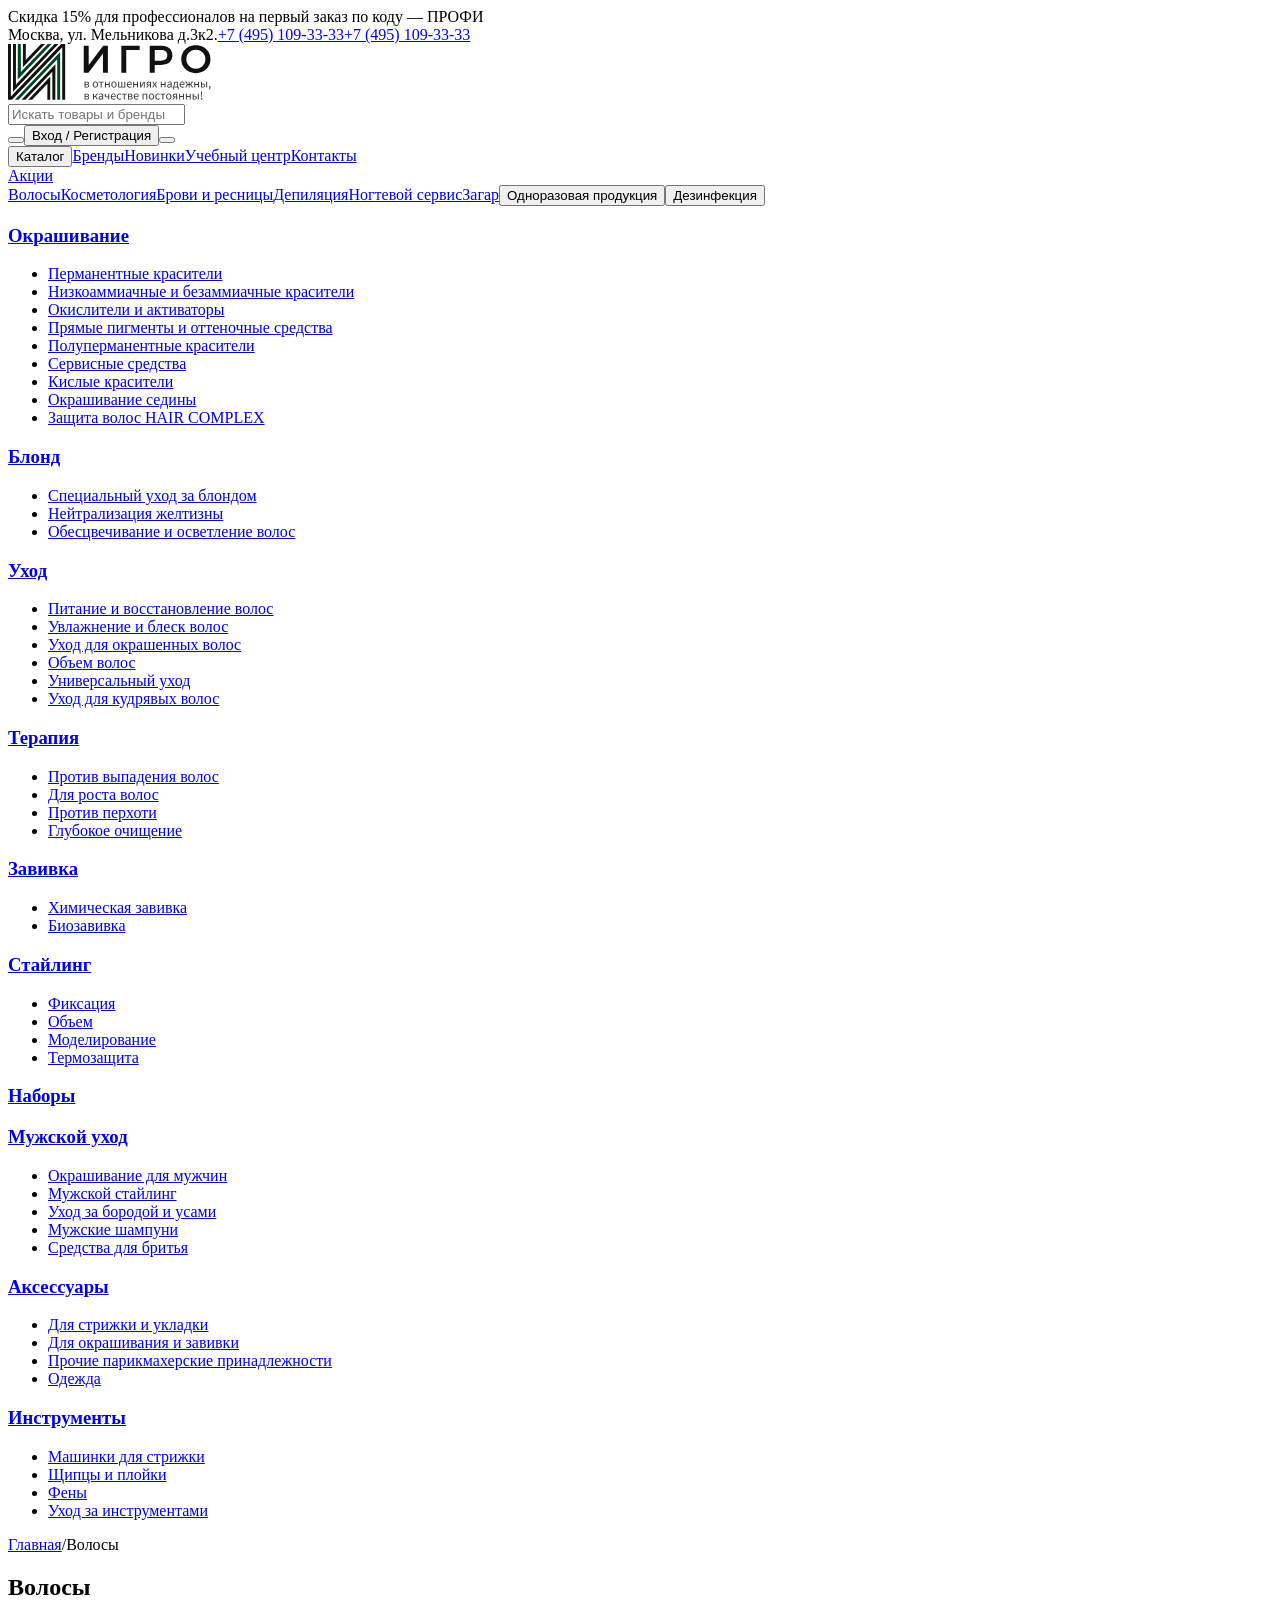
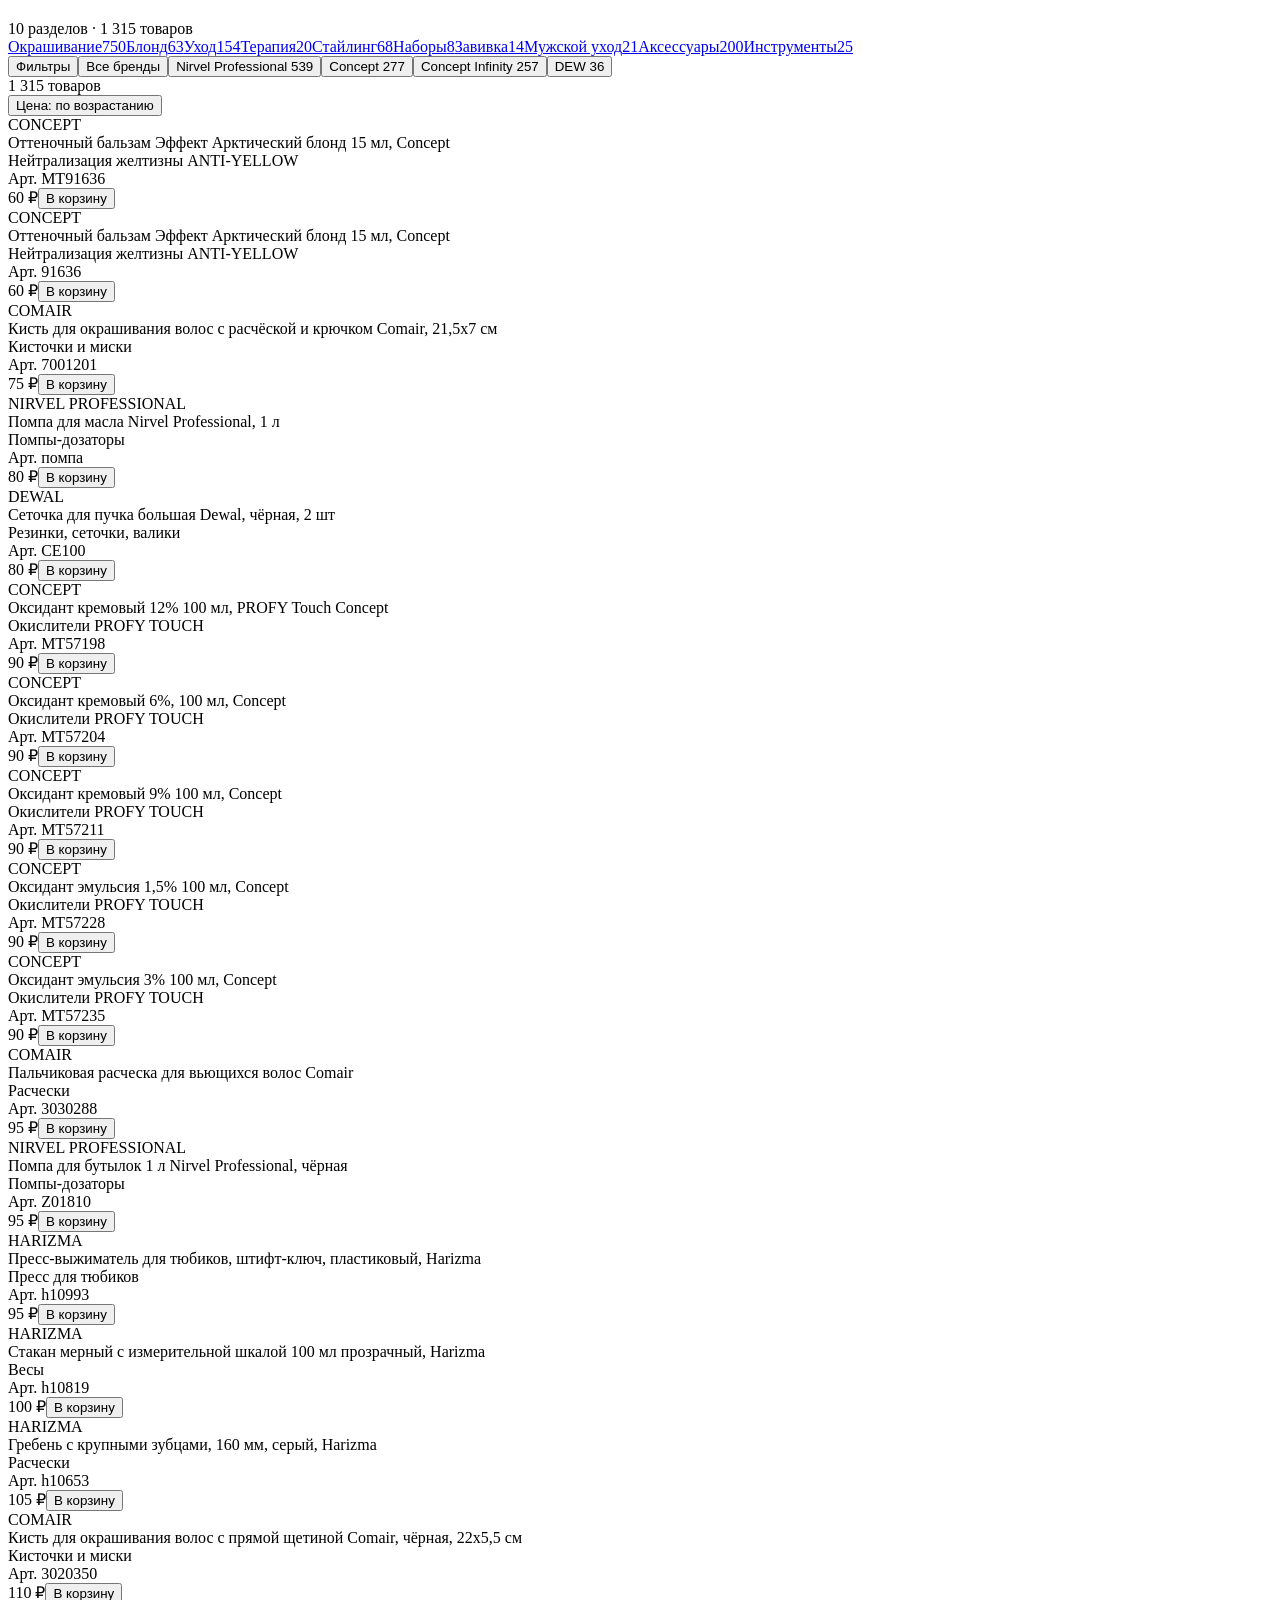
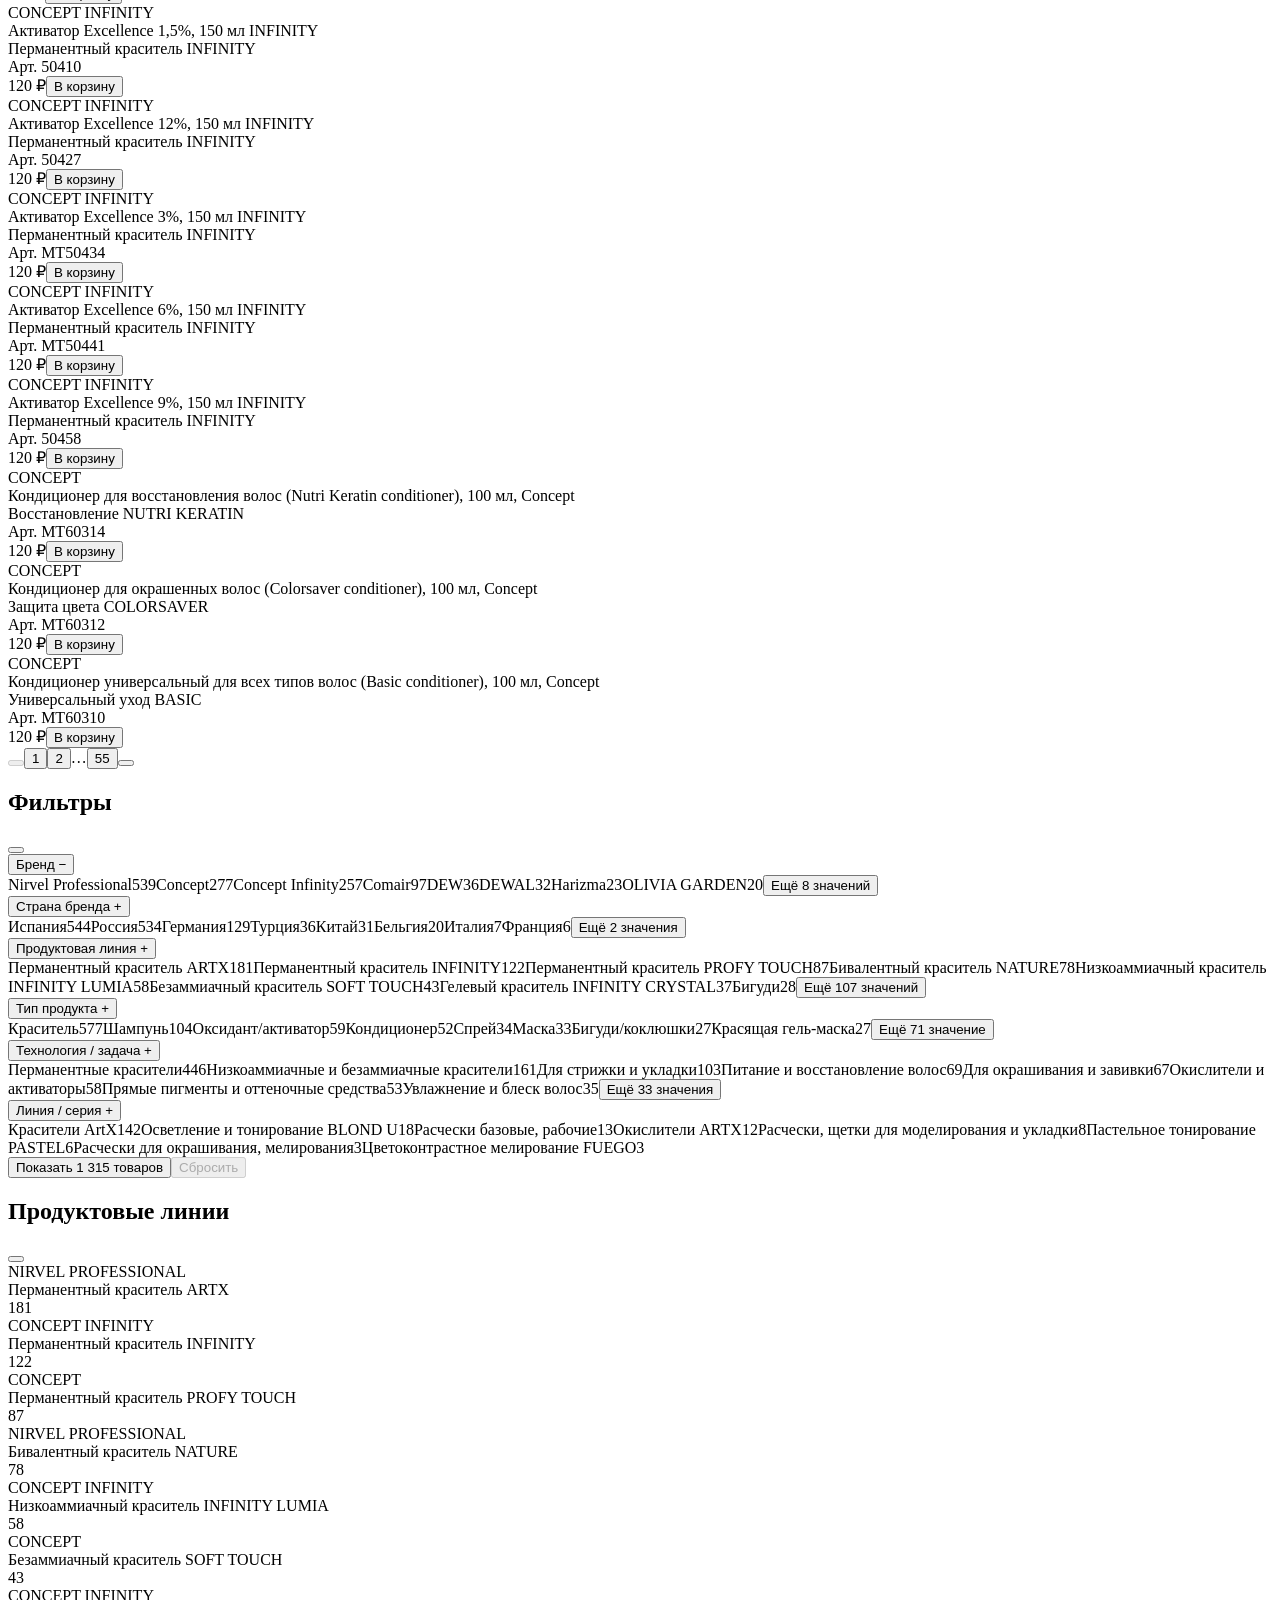
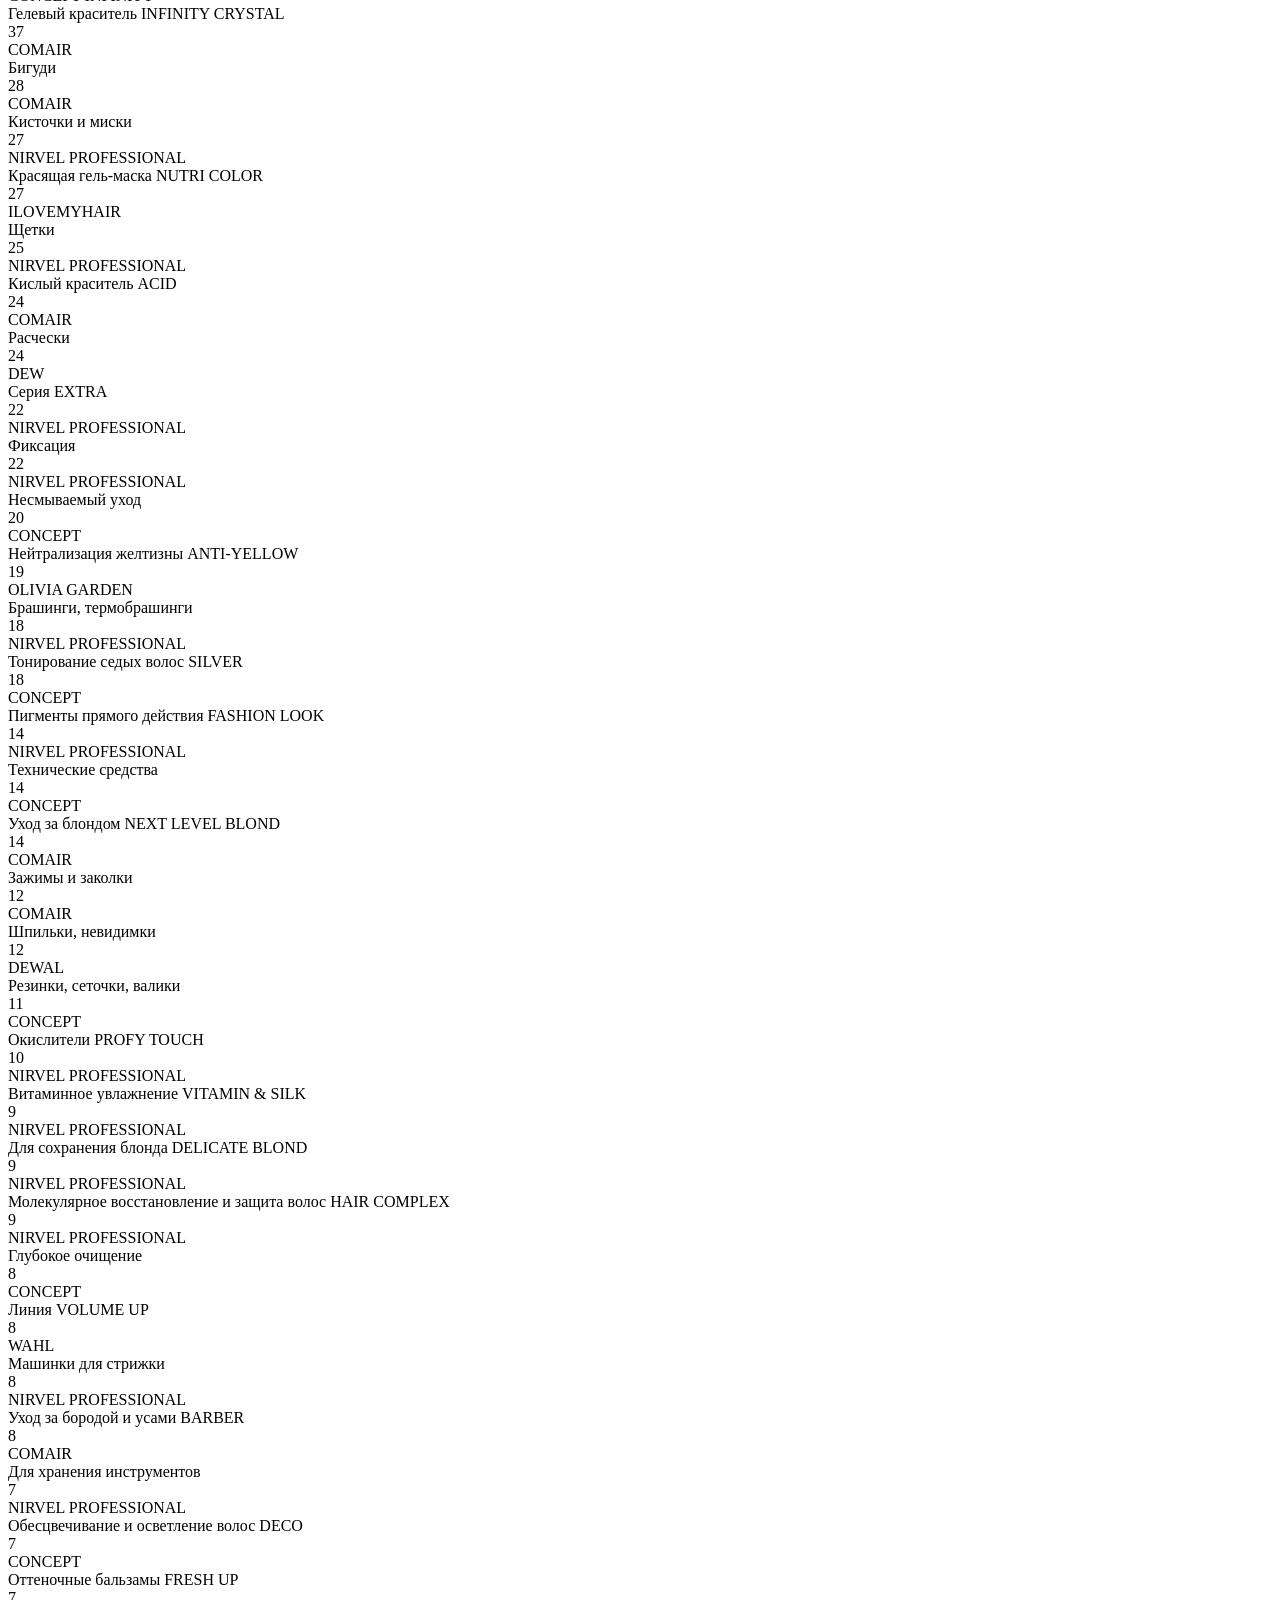
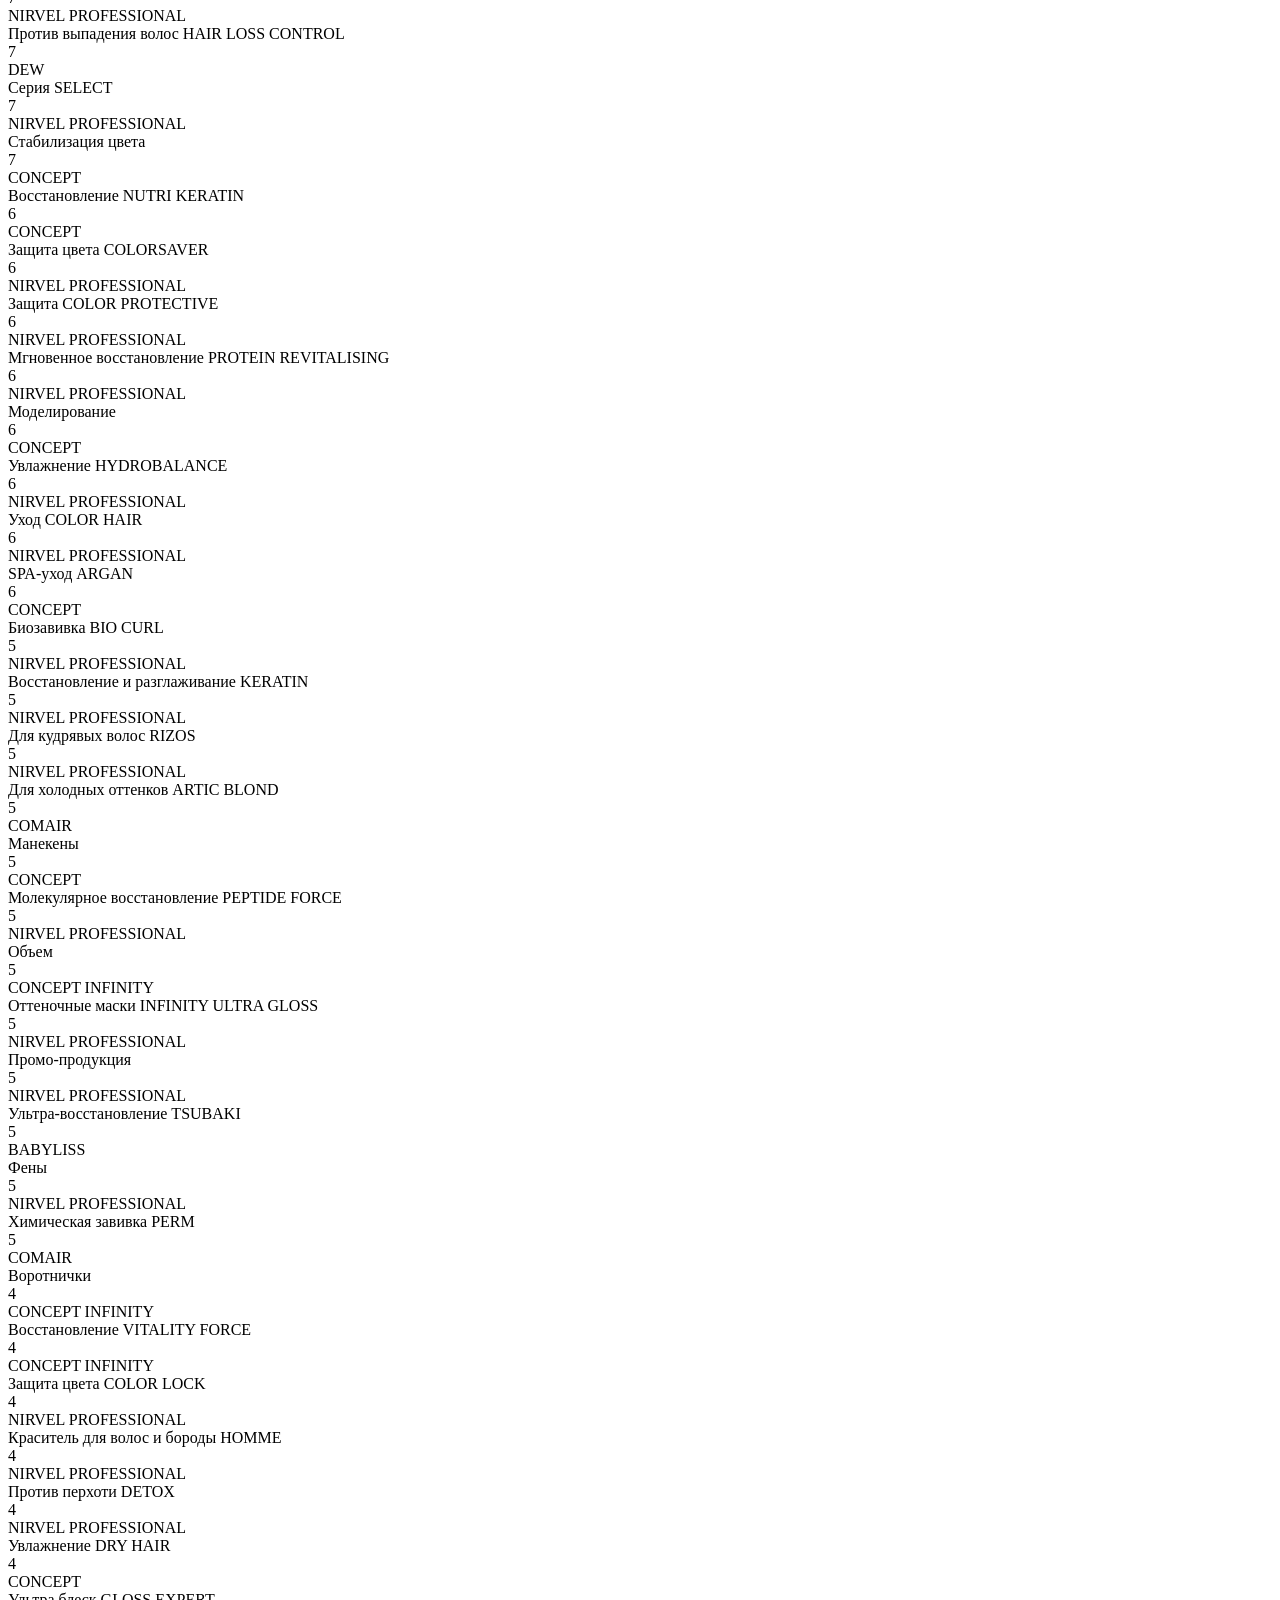
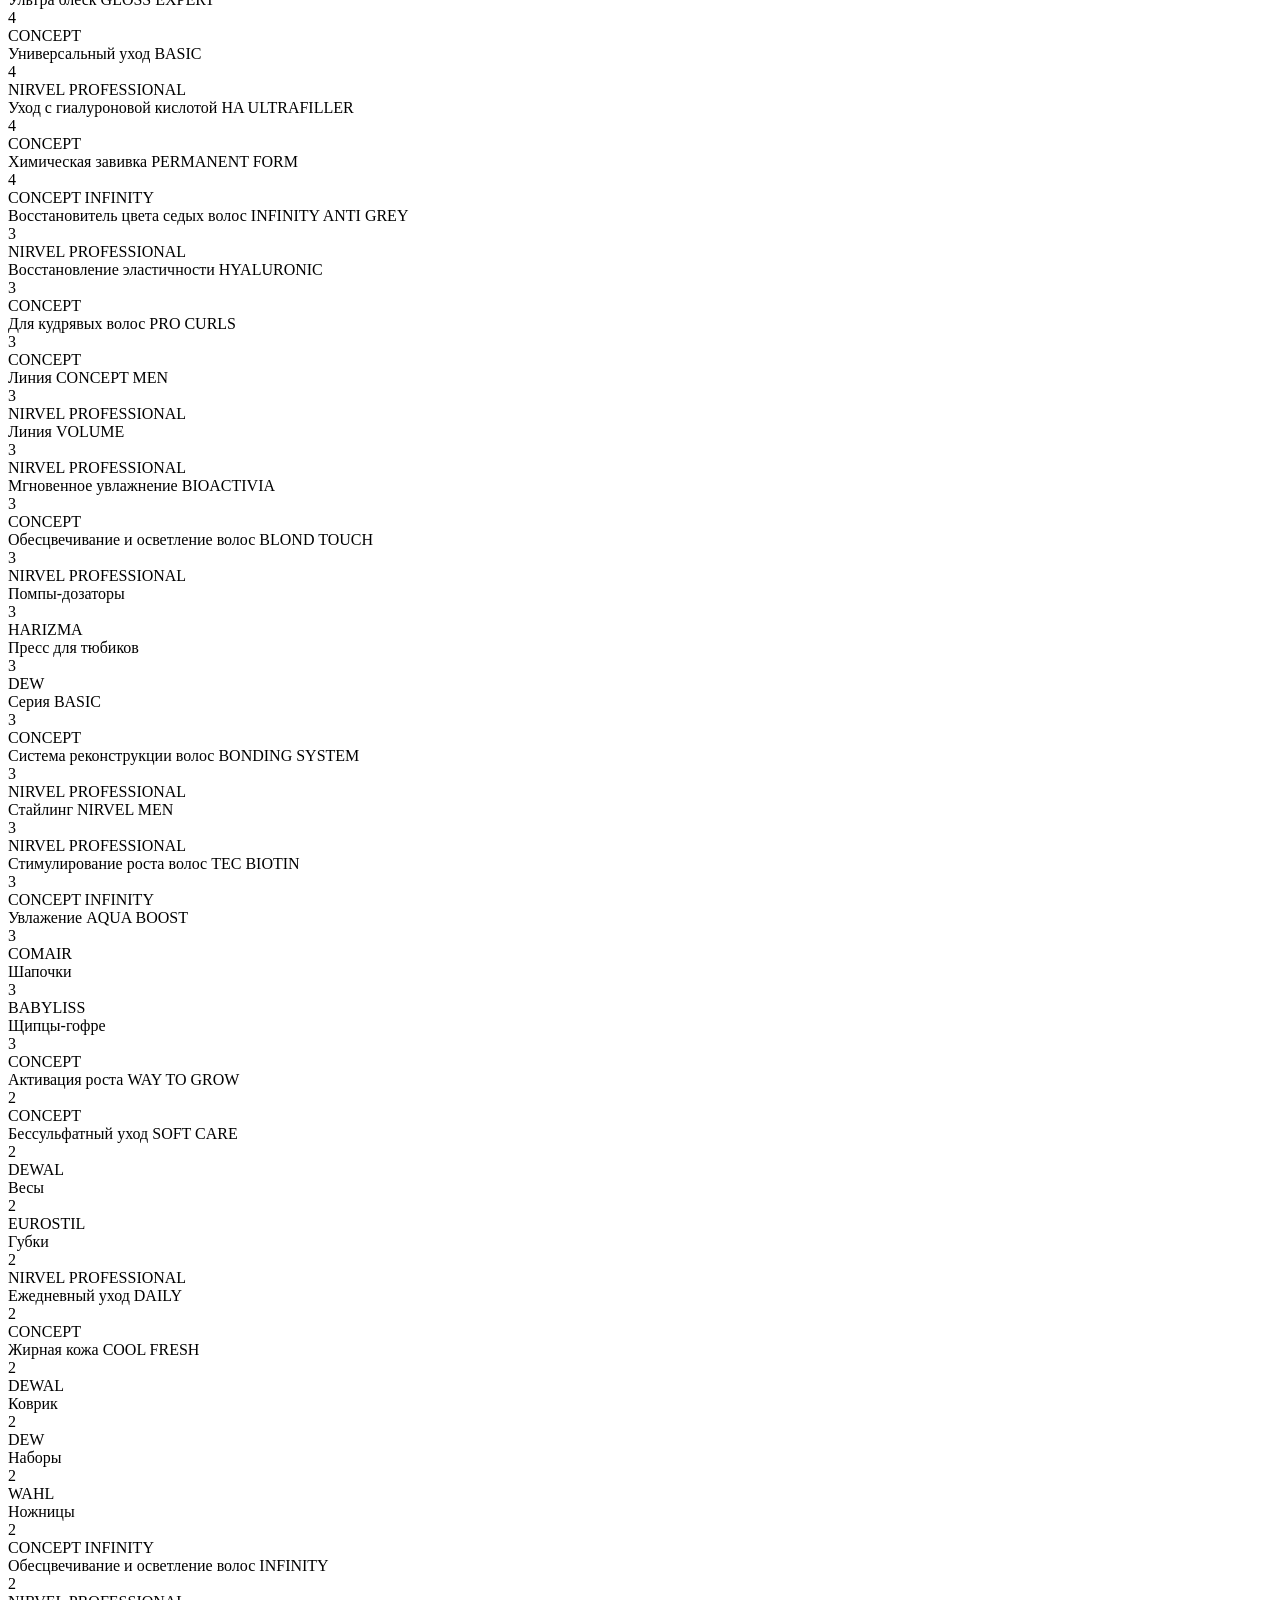
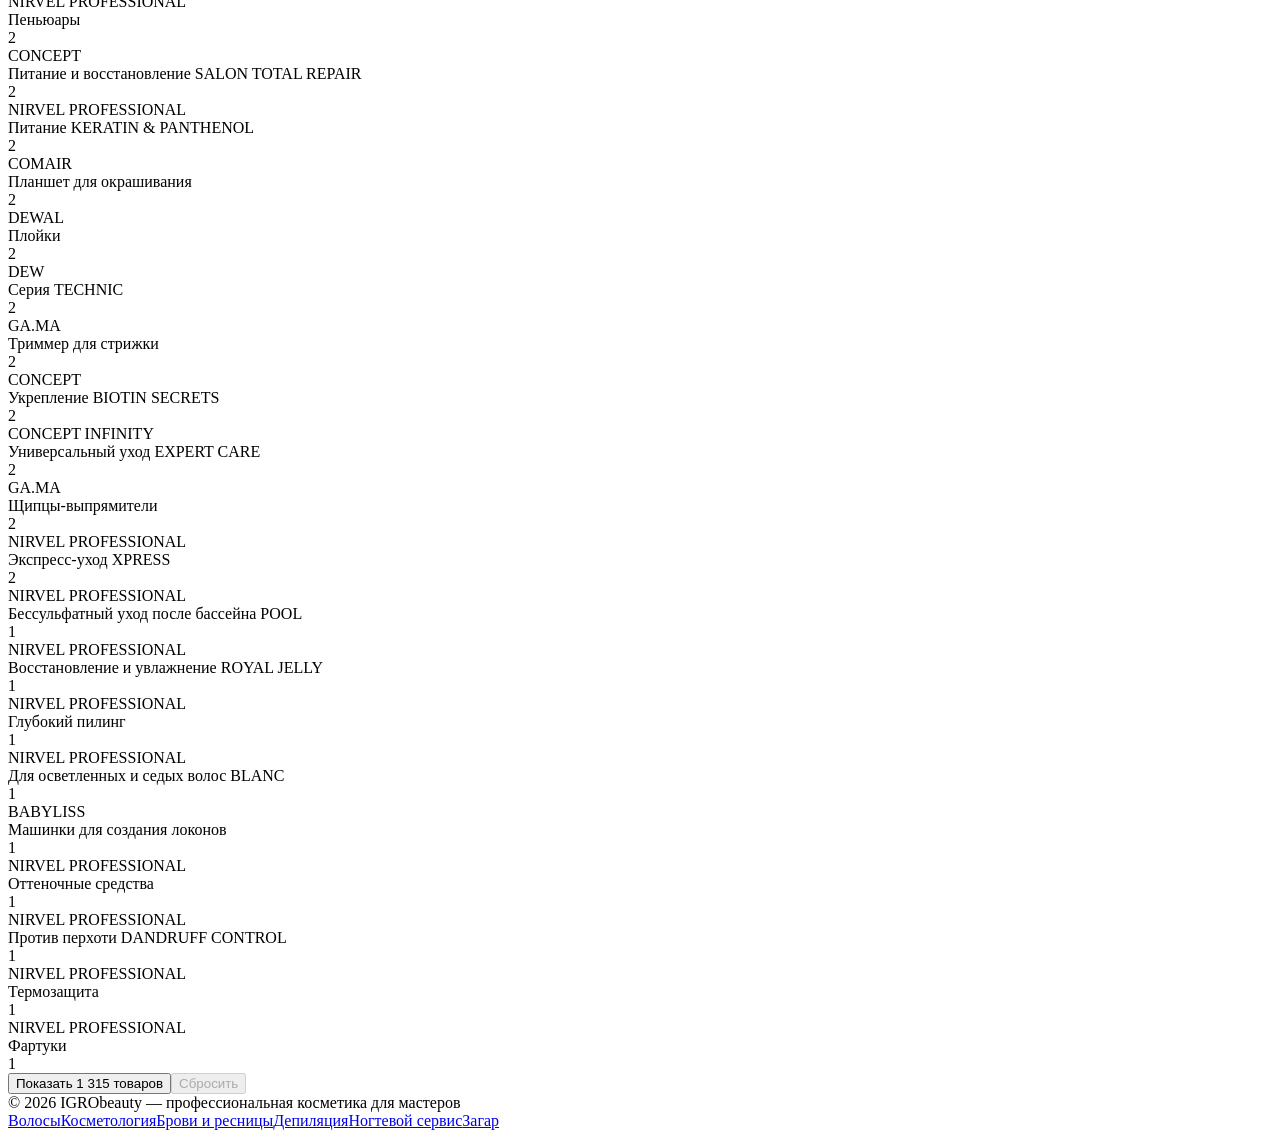
==== index.html @ 7e71672c "Add files via upload" ====
<!doctype html>
<html lang="ru">
<head>
<meta charset="utf-8">
<meta name="viewport" content="width=device-width, initial-scale=1">
<title>Каталог — IGRObeauty</title>
<link rel="stylesheet" href="styles.css">
</head>
<body data-default="index"><div class="ig-topbar"><div class="ig-container ig-topbar__inner">
  <div class="ig-topbar__promo">Скидка 15% для профессионалов на первый заказ по коду — ПРОФИ</div>
  <div class="ig-topbar__contacts"><span>Москва, ул. Мельникова д.3к2.</span><span class="ig-topbar__sep"></span><a href="tel:+74951093333">+7 (495) 109-33-33</a><span class="ig-topbar__sep"></span><a href="tel:+74951093333">+7 (495) 109-33-33</a></div>
</div></div><header class="ig-header"><div class="ig-container ig-header__inner">
  <a class="ig-logo" href="index.html" aria-label="IGRObeauty"><img class="ig-logo__img" src="assets/logo.svg" alt="IGRObeauty"></a>
  <div class="ig-search"><i class="ig-ic ig-ic--search ig-ic-20" aria-hidden="true"></i><input type="text" placeholder="Искать товары и бренды" aria-label="Поиск"></div>
  <div class="ig-actions"><button class="ig-action" aria-label="Избранное"><i class="ig-ic ig-ic--heart ig-ic-24" aria-hidden="true"></i></button><button class="ig-action"><i class="ig-ic ig-ic--user ig-ic-22" aria-hidden="true"></i><span class="ig-action__label">Вход / Регистрация</span></button><button class="ig-action" aria-label="Корзина"><i class="ig-ic ig-ic--cart ig-ic-24" aria-hidden="true"></i></button></div>
</div></header><nav class="ig-mainnav"><div class="ig-container ig-mainnav__inner">
  <div class="ig-mainnav__list"><button class="ig-navlink" data-toggle="mega" aria-expanded="false"><i class="ig-ic ig-ic--grid ig-ic-16" aria-hidden="true"></i> Каталог <i class="ig-ic ig-ic--chevron ig-ic-14" aria-hidden="true"></i></button><a class="ig-navlink" href="#">Бренды</a><a class="ig-navlink" href="#">Новинки</a><a class="ig-navlink" href="#">Учебный центр</a><a class="ig-navlink" href="#">Контакты</a></div>
  <div class="ig-mainnav__list ig-mainnav__promo"><a class="ig-navlink" href="#"><i class="ig-ic ig-ic--gift ig-ic-22" aria-hidden="true"></i> Акции</a></div>
  </div>
  <div class="ig-mega ig-mega--sidebar" id="mega" aria-hidden="true"></div>
</nav><div id="page"></div><div class="ig-scrim" data-close></div><aside class="ig-drawer" id="drawer-filters" aria-hidden="true">
  <div class="ig-drawer__head"><h2 class="ig-drawer__title">Фильтры</h2><button class="ig-drawer__close" data-close aria-label="Закрыть"><i class="ig-ic ig-ic--close ig-ic-22" aria-hidden="true"></i></button></div>
  <div class="ig-drawer__body"></div>
  <div class="ig-drawer__foot"><button class="ig-btn ig-btn--dark ig-btn--lg">Показать</button><button class="ig-btn ig-btn--outline ig-btn--lg" data-close>Сбросить</button></div>
</aside><aside class="ig-drawer" id="drawer-lines" aria-hidden="true">
  <div class="ig-drawer__head"><h2 class="ig-drawer__title">Продуктовые линии</h2><button class="ig-drawer__close" data-close aria-label="Закрыть"><i class="ig-ic ig-ic--close ig-ic-22" aria-hidden="true"></i></button></div>
  <div class="ig-drawer__body"></div>
  <div class="ig-drawer__foot"><button class="ig-btn ig-btn--dark ig-btn--lg">Показать</button><button class="ig-btn ig-btn--outline ig-btn--lg" data-close>Сбросить</button></div>
</aside><footer class="ig-footer"><div class="ig-container ig-footer__inner">
  <span>© 2026 IGRObeauty — профессиональная косметика для мастеров</span>
  <nav class="ig-footer__nav"><a href="index.html">Волосы</a><a href="index.html?id=cosmetology">Косметология</a><a href="index.html?id=brows">Брови и ресницы</a><a href="index.html?id=depilation">Депиляция</a><a href="index.html?id=nails">Ногтевой сервис</a><a href="index.html?id=tanning">Загар</a></nav>
</div></footer>
<script src="data.js"></script>
<script src="render.js"></script>
<script src="script.js"></script>
</body>
</html>
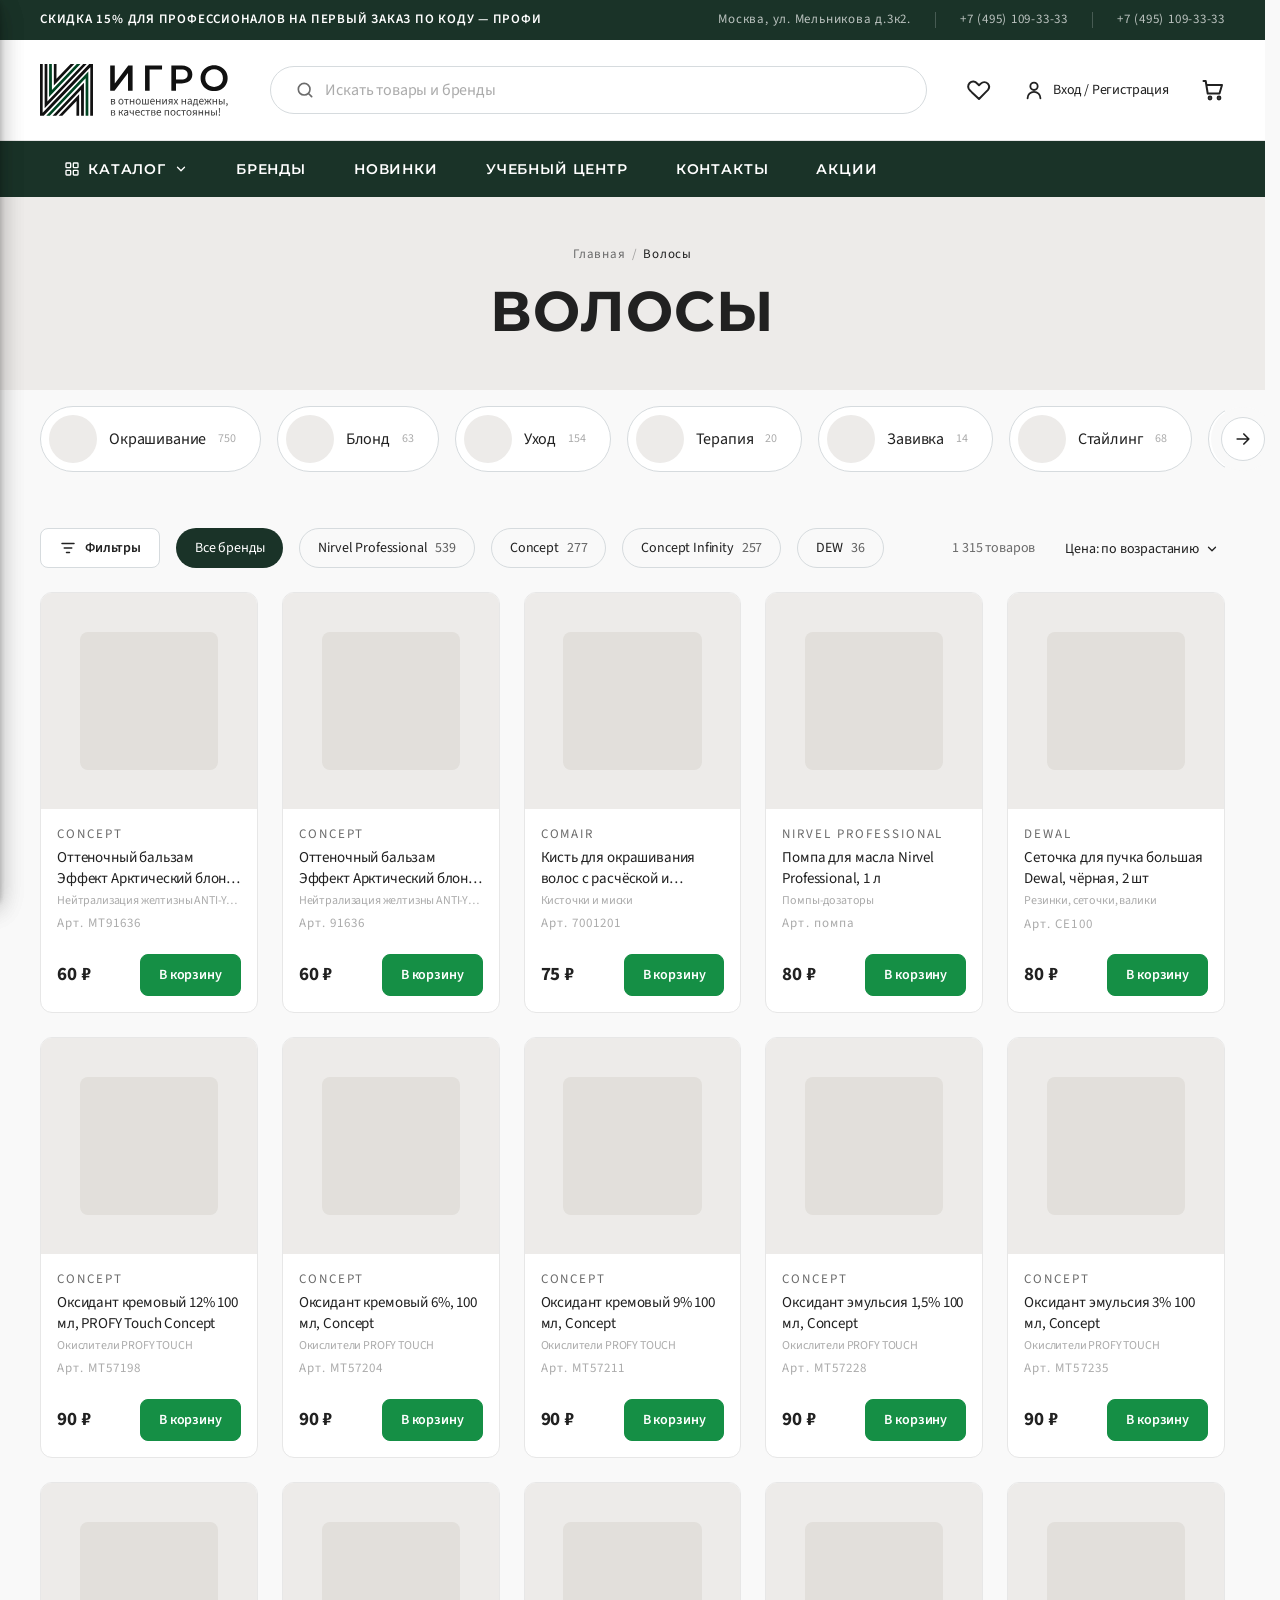
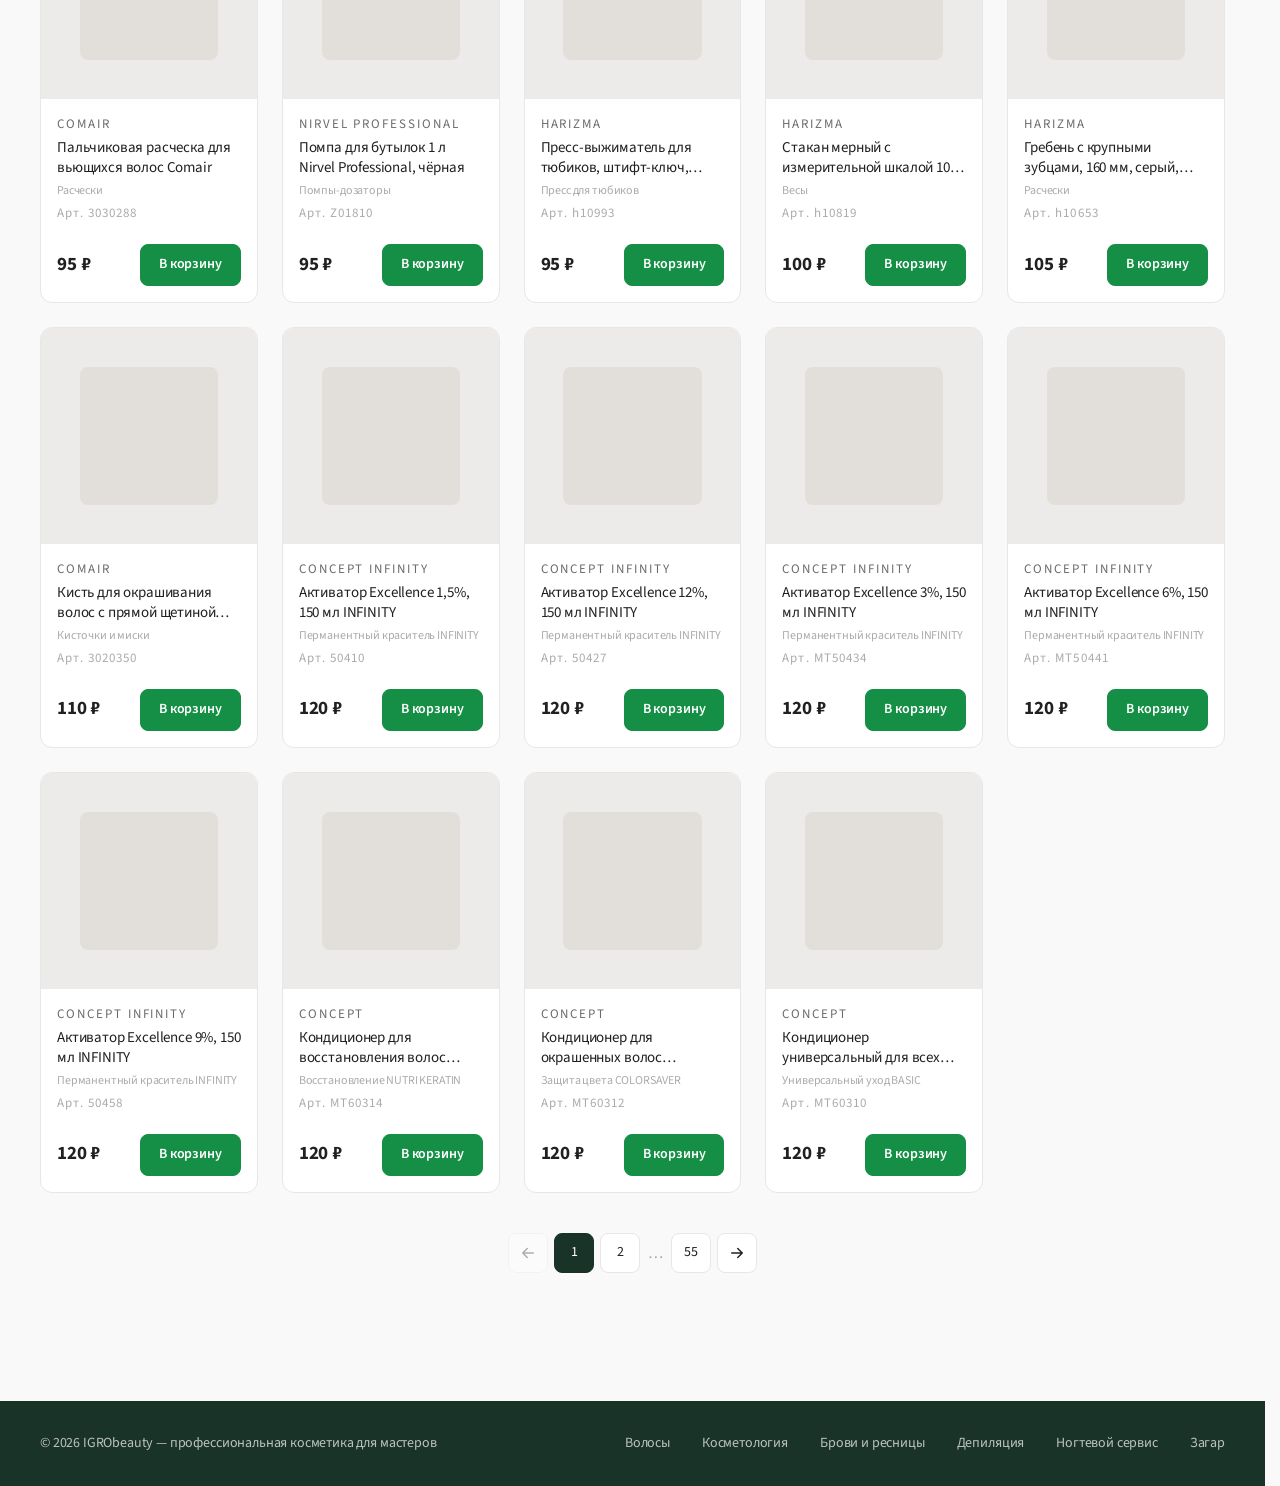
==== commit 38cbc1df: "Add files via upload" ====
--- a/index.html
+++ b/index.html
@@ -14,8 +14,7 @@
   <div class="ig-search"><i class="ig-ic ig-ic--search ig-ic-20" aria-hidden="true"></i><input type="text" placeholder="Искать товары и бренды" aria-label="Поиск"></div>
   <div class="ig-actions"><button class="ig-action" aria-label="Избранное"><i class="ig-ic ig-ic--heart ig-ic-24" aria-hidden="true"></i></button><button class="ig-action"><i class="ig-ic ig-ic--user ig-ic-22" aria-hidden="true"></i><span class="ig-action__label">Вход / Регистрация</span></button><button class="ig-action" aria-label="Корзина"><i class="ig-ic ig-ic--cart ig-ic-24" aria-hidden="true"></i></button></div>
 </div></header><nav class="ig-mainnav"><div class="ig-container ig-mainnav__inner">
-  <div class="ig-mainnav__list"><button class="ig-navlink" data-toggle="mega" aria-expanded="false"><i class="ig-ic ig-ic--grid ig-ic-16" aria-hidden="true"></i> Каталог <i class="ig-ic ig-ic--chevron ig-ic-14" aria-hidden="true"></i></button><a class="ig-navlink" href="#">Бренды</a><a class="ig-navlink" href="#">Новинки</a><a class="ig-navlink" href="#">Учебный центр</a><a class="ig-navlink" href="#">Контакты</a></div>
-  <div class="ig-mainnav__list ig-mainnav__promo"><a class="ig-navlink" href="#"><i class="ig-ic ig-ic--gift ig-ic-22" aria-hidden="true"></i> Акции</a></div>
+  <div class="ig-mainnav__list"><button class="ig-navlink" data-toggle="mega" aria-expanded="false"><i class="ig-ic ig-ic--grid ig-ic-16" aria-hidden="true"></i> Каталог <i class="ig-ic ig-ic--chevron ig-ic-14" aria-hidden="true"></i></button><a class="ig-navlink" href="#">Бренды</a><a class="ig-navlink" href="#">Новинки</a><a class="ig-navlink" href="#">Учебный центр</a><a class="ig-navlink" href="#">Контакты</a><a class="ig-navlink" href="#">Акции</a></div>
   </div>
   <div class="ig-mega ig-mega--sidebar" id="mega" aria-hidden="true"></div>
 </nav><div id="page"></div><div class="ig-scrim" data-close></div><aside class="ig-drawer" id="drawer-filters" aria-hidden="true">
--- a/styles.css
+++ b/styles.css
@@ -0,0 +1,1121 @@
+@import url('https://fonts.googleapis.com/css2?family=Montserrat:wght@400;500;600;700;800&family=Source+Sans+Pro:wght@400;600;700&display=swap');
+
+/* ==========================================================================
+   IGRObeauty — design tokens (inlined; self-contained, no external DS deps)
+   ========================================================================== */
+:root {
+  /* greens */
+  --green-house:#1a3328; --green-primary:#004522; --green-uplift:#006b3e;
+  --green-accent:#158f45; --green-light:#b0dec5; --green-sage:#8faf9b;
+  /* gold */
+  --gold:#cba258; --gold-light:#dfc49d; --gold-lightest:#faf6ee;
+  /* surfaces */
+  --canvas:#ffffff; --canvas-warm:#f9f9f9; --ceramic:#edebe9; --surface-soft:#f9f9f9;
+  /* ink */
+  --ink:#212121; --ink-soft:#6b6b6b; --ink-faint:rgba(33,33,33,0.38);
+  --on-dark:#ffffff; --on-dark-soft:rgba(255,255,255,0.70);
+  /* lines / states */
+  --hairline:#d6dbde; --hairline-faint:#e7e7e7; --error:#c82014;
+  /* semantic aliases */
+  --surface-page:var(--canvas-warm); --surface-card:var(--canvas); --surface-sunken:var(--ceramic);
+  --text-body:var(--ink); --text-link:var(--green-accent); --border-focus:var(--green-accent);
+
+  /* typography */
+  --font-heading:"Montserrat","Helvetica Neue",Helvetica,Arial,sans-serif;
+  --font-body:"Source Sans Pro","Helvetica Neue",Helvetica,Arial,sans-serif;
+  --font-ui:var(--font-body);
+  --weight-regular:400; --weight-medium:500; --weight-semibold:600; --weight-bold:700;
+  --text-body-lg:19px; --text-body:16px; --text-body-sm:14px; --text-micro:13px;
+  --leading-compact:1.2; --leading-normal:1.5;
+  --tracking-tight:-0.16px; --tracking-normal:-0.01em; --tracking-loose:0.1em; --tracking-looser:0.15em;
+
+  /* spacing */
+  --space-1:4px; --space-2:8px; --space-3:16px; --space-4:24px; --space-5:32px;
+  --space-6:40px; --space-7:48px; --space-8:56px; --space-9:64px;
+
+  /* radius */
+  --radius-none:0px; --radius-xs:4px; --radius-sm:8px; --radius-md:12px;
+  --radius-card:4px; --radius-full:9999px;
+
+  /* elevation */
+  --shadow-card:0px 0px 0.5px 0px rgba(0,0,0,0.14),0px 1px 1px 0px rgba(0,0,0,0.24);
+  --shadow-pop:0 2px 6px rgba(0,0,0,0.12),0 8px 24px rgba(0,0,0,0.16);
+
+  /* motion */
+  --press-scale:0.98;
+  --ease-standard:cubic-bezier(0.25,0.46,0.45,0.94);
+  --ease-spring:cubic-bezier(0.32,2.32,0.61,0.27);
+  --duration-fast:0.2s; --duration-base:0.3s;
+}
+
+/* ==========================================================================
+   ICON SYSTEM — external SVG files (assets/icons), themed via CSS mask so the
+   glyph inherits the current text color (white on dark bands, ink elsewhere).
+   ========================================================================== */
+.ig-ic {
+  display: inline-block;
+  flex: 0 0 auto;
+  width: 20px; height: 20px;
+  background-color: currentColor;
+  -webkit-mask: var(--ic) center / contain no-repeat;
+  mask: var(--ic) center / contain no-repeat;
+}
+.ig-ic-14 { width: 14px; height: 14px; }
+.ig-ic-16 { width: 16px; height: 16px; }
+.ig-ic-18 { width: 18px; height: 18px; }
+.ig-ic-20 { width: 20px; height: 20px; }
+.ig-ic-22 { width: 22px; height: 22px; }
+.ig-ic-24 { width: 24px; height: 24px; }
+.ig-ic--search      { --ic: url("data:image/svg+xml,%3Csvg%20xmlns%3D%22http%3A%2F%2Fwww.w3.org%2F2000%2Fsvg%22%20viewBox%3D%220%200%2024%2024%22%20fill%3D%22none%22%20stroke%3D%22%23000%22%20stroke-linecap%3D%22round%22%20stroke-linejoin%3D%22round%22%20stroke-width%3D%222%22%3E%3Ccircle%20cx%3D%2211%22%20cy%3D%2211%22%20r%3D%227%22%2F%3E%3Cpath%20d%3D%22m20%2020-3.2-3.2%22%2F%3E%3C%2Fsvg%3E"); }
+.ig-ic--heart       { --ic: url("data:image/svg+xml,%3Csvg%20xmlns%3D%22http%3A%2F%2Fwww.w3.org%2F2000%2Fsvg%22%20viewBox%3D%220%200%2024%2024%22%20fill%3D%22none%22%20stroke%3D%22%23000%22%20stroke-linecap%3D%22round%22%20stroke-linejoin%3D%22round%22%20stroke-width%3D%222%22%3E%3Cpath%20d%3D%22M20.8%205.6a5%205%200%200%200-7%200L12%207.3l-1.8-1.7a5%205%200%201%200-7%207l1.8%201.8L12%2021l7-7.1%201.8-1.8a5%205%200%200%200%200-6.5z%22%2F%3E%3C%2Fsvg%3E"); }
+.ig-ic--user        { --ic: url("data:image/svg+xml,%3Csvg%20xmlns%3D%22http%3A%2F%2Fwww.w3.org%2F2000%2Fsvg%22%20viewBox%3D%220%200%2024%2024%22%20fill%3D%22none%22%20stroke%3D%22%23000%22%20stroke-linecap%3D%22round%22%20stroke-linejoin%3D%22round%22%20stroke-width%3D%222%22%3E%3Ccircle%20cx%3D%2212%22%20cy%3D%228%22%20r%3D%224%22%2F%3E%3Cpath%20d%3D%22M5%2021a7%207%200%200%201%2014%200%22%2F%3E%3C%2Fsvg%3E"); }
+.ig-ic--cart        { --ic: url("data:image/svg+xml,%3Csvg%20xmlns%3D%22http%3A%2F%2Fwww.w3.org%2F2000%2Fsvg%22%20viewBox%3D%220%200%2024%2024%22%20fill%3D%22none%22%20stroke%3D%22%23000%22%20stroke-linecap%3D%22round%22%20stroke-linejoin%3D%22round%22%20stroke-width%3D%222%22%3E%3Ccircle%20cx%3D%229%22%20cy%3D%2220%22%20r%3D%221.4%22%2F%3E%3Ccircle%20cx%3D%2218%22%20cy%3D%2220%22%20r%3D%221.4%22%2F%3E%3Cpath%20d%3D%22M2.5%203h2.2l2%2012.5h11.8L21%207H6%22%2F%3E%3C%2Fsvg%3E"); }
+.ig-ic--grid        { --ic: url("data:image/svg+xml,%3Csvg%20xmlns%3D%22http%3A%2F%2Fwww.w3.org%2F2000%2Fsvg%22%20viewBox%3D%220%200%2024%2024%22%20fill%3D%22none%22%20stroke%3D%22%23000%22%20stroke-linecap%3D%22round%22%20stroke-linejoin%3D%22round%22%20stroke-width%3D%222%22%3E%3Crect%20x%3D%223%22%20y%3D%223%22%20width%3D%227%22%20height%3D%227%22%20rx%3D%221%22%2F%3E%3Crect%20x%3D%2214%22%20y%3D%223%22%20width%3D%227%22%20height%3D%227%22%20rx%3D%221%22%2F%3E%3Crect%20x%3D%223%22%20y%3D%2214%22%20width%3D%227%22%20height%3D%227%22%20rx%3D%221%22%2F%3E%3Crect%20x%3D%2214%22%20y%3D%2214%22%20width%3D%227%22%20height%3D%227%22%20rx%3D%221%22%2F%3E%3C%2Fsvg%3E"); }
+.ig-ic--gift        { --ic: url("data:image/svg+xml,%3Csvg%20xmlns%3D%22http%3A%2F%2Fwww.w3.org%2F2000%2Fsvg%22%20viewBox%3D%220%200%2024%2024%22%20fill%3D%22none%22%20stroke%3D%22%23000%22%20stroke-linecap%3D%22round%22%20stroke-linejoin%3D%22round%22%20stroke-width%3D%222%22%3E%3Crect%20x%3D%223%22%20y%3D%228%22%20width%3D%2218%22%20height%3D%224%22%20rx%3D%221%22%2F%3E%3Cpath%20d%3D%22M5%2012v8h14v-8M12%208v12M12%208S9.5%203%207.5%204.5%209.5%208%2012%208zM12%208s2.5-5%204.5-3.5S14.5%208%2012%208z%22%2F%3E%3C%2Fsvg%3E"); }
+.ig-ic--arrow-left  { --ic: url("data:image/svg+xml,%3Csvg%20xmlns%3D%22http%3A%2F%2Fwww.w3.org%2F2000%2Fsvg%22%20viewBox%3D%220%200%2024%2024%22%20fill%3D%22none%22%20stroke%3D%22%23000%22%20stroke-linecap%3D%22round%22%20stroke-linejoin%3D%22round%22%20stroke-width%3D%222%22%3E%3Cpath%20d%3D%22M19%2012H5M11%206l-6%206%206%206%22%2F%3E%3C%2Fsvg%3E"); }
+.ig-ic--arrow-right { --ic: url("data:image/svg+xml,%3Csvg%20xmlns%3D%22http%3A%2F%2Fwww.w3.org%2F2000%2Fsvg%22%20viewBox%3D%220%200%2024%2024%22%20fill%3D%22none%22%20stroke%3D%22%23000%22%20stroke-linecap%3D%22round%22%20stroke-linejoin%3D%22round%22%20stroke-width%3D%222%22%3E%3Cpath%20d%3D%22M5%2012h14M13%206l6%206-6%206%22%2F%3E%3C%2Fsvg%3E"); }
+.ig-ic--filter      { --ic: url("data:image/svg+xml,%3Csvg%20xmlns%3D%22http%3A%2F%2Fwww.w3.org%2F2000%2Fsvg%22%20viewBox%3D%220%200%2024%2024%22%20fill%3D%22none%22%20stroke%3D%22%23000%22%20stroke-linecap%3D%22round%22%20stroke-linejoin%3D%22round%22%20stroke-width%3D%222%22%3E%3Cpath%20d%3D%22M4%206h16M7%2012h10M10%2018h4%22%2F%3E%3C%2Fsvg%3E"); }
+.ig-ic--close       { --ic: url("data:image/svg+xml,%3Csvg%20xmlns%3D%22http%3A%2F%2Fwww.w3.org%2F2000%2Fsvg%22%20viewBox%3D%220%200%2024%2024%22%20fill%3D%22none%22%20stroke%3D%22%23000%22%20stroke-linecap%3D%22round%22%20stroke-linejoin%3D%22round%22%20stroke-width%3D%222%22%3E%3Cpath%20d%3D%22M6%206l12%2012M18%206%206%2018%22%2F%3E%3C%2Fsvg%3E"); }
+.ig-ic--chevron     { --ic: url("data:image/svg+xml,%3Csvg%20xmlns%3D%22http%3A%2F%2Fwww.w3.org%2F2000%2Fsvg%22%20viewBox%3D%220%200%2024%2024%22%20fill%3D%22none%22%20stroke%3D%22%23000%22%20stroke-linecap%3D%22round%22%20stroke-linejoin%3D%22round%22%20stroke-width%3D%222.2%22%3E%3Cpath%20d%3D%22m6%209%206%206%206-6%22%2F%3E%3C%2Fsvg%3E"); }
+.ig-ic--check       { --ic: url("data:image/svg+xml,%3Csvg%20xmlns%3D%22http%3A%2F%2Fwww.w3.org%2F2000%2Fsvg%22%20viewBox%3D%220%200%2024%2024%22%20fill%3D%22none%22%20stroke%3D%22%23000%22%20stroke-linecap%3D%22round%22%20stroke-linejoin%3D%22round%22%20stroke-width%3D%223%22%3E%3Cpath%20d%3D%22m5%2012%205%205%209-10%22%2F%3E%3C%2Fsvg%3E"); }
+
+/* ==========================================================================
+   IGRObeauty — Каталог: Волосы / Окрашивание / Перманентные красители
+   Единый внешний стиль. Токены дизайн-системы v4 включены в этот файл.
+   Никаких inline-стилей на страницах — вся стилизация здесь.
+   ========================================================================== */
+
+/* ---------- Reset / base ---------- */
+*, *::before, *::after { box-sizing: border-box; }
+html { -webkit-text-size-adjust: 100%; scrollbar-gutter: stable; }
+body {
+  margin: 0;
+  background: var(--surface-page);
+  color: var(--text-body);
+  font-family: var(--font-body);
+  font-size: var(--text-body);
+  line-height: var(--leading-normal);
+  letter-spacing: var(--tracking-normal);
+  -webkit-font-smoothing: antialiased;
+  text-rendering: optimizeLegibility;
+}
+img { display: block; max-width: 100%; }
+button { font-family: inherit; letter-spacing: inherit; }
+a { color: var(--text-link); text-decoration: none; }
+a:hover { color: var(--green-primary); }
+ul { margin: 0; padding: 0; list-style: none; }
+
+:root {
+  --hdr-max: 1440px;
+  --nav-dark: var(--green-house);
+  --chip-h: 40px;
+}
+
+.ig-container {
+  max-width: var(--hdr-max);
+  margin: 0 auto;
+  padding-inline: var(--space-6);
+}
+
+/* ==========================================================================
+   TOP BAR
+   ========================================================================== */
+.ig-topbar {
+  background: var(--green-house);
+  color: var(--on-dark);
+  font-size: var(--text-micro);
+  letter-spacing: 0.06em;
+}
+.ig-topbar__inner {
+  display: flex;
+  align-items: center;
+  justify-content: space-between;
+  gap: var(--space-4);
+  min-height: 40px;
+  padding-block: 8px;
+}
+.ig-topbar__promo {
+  text-transform: uppercase;
+  font-weight: var(--weight-semibold);
+  color: var(--on-dark);
+}
+.ig-topbar__contacts {
+  display: flex;
+  align-items: center;
+  gap: var(--space-4);
+  color: var(--on-dark-soft);
+  white-space: nowrap;
+}
+.ig-topbar__contacts a { color: var(--on-dark-soft); }
+.ig-topbar__contacts a:hover { color: var(--on-dark); }
+.ig-topbar__sep { width: 1px; height: 16px; background: rgba(255,255,255,0.2); }
+
+/* ==========================================================================
+   HEADER (logo · search · actions)
+   ========================================================================== */
+.ig-header { background: var(--canvas); border-bottom: 1px solid var(--hairline-faint); }
+.ig-header__inner {
+  display: flex;
+  align-items: center;
+  gap: var(--space-6);
+  padding-block: var(--space-4);
+}
+.ig-logo { flex: 0 0 auto; display: inline-flex; }
+.ig-logo svg { display: block; height: 44px; width: auto; }
+.ig-logo__img { display: block; height: 52px; width: auto; }
+
+.ig-search {
+  flex: 1 1 auto;
+  display: flex;
+  align-items: center;
+  gap: var(--space-2);
+  height: 48px;
+  padding: 0 var(--space-4);
+  background: var(--canvas);
+  border: 1px solid var(--hairline);
+  border-radius: var(--radius-full);
+  color: var(--ink-faint);
+  transition: border-color var(--duration-fast) var(--ease-standard);
+}
+.ig-search:focus-within { border-color: var(--border-focus); }
+.ig-search .ig-ic { flex: 0 0 auto; color: var(--ink-soft); }
+.ig-search input {
+  flex: 1;
+  border: 0;
+  outline: 0;
+  background: transparent;
+  font: inherit;
+  color: var(--ink);
+  letter-spacing: var(--tracking-normal);
+}
+.ig-search input::placeholder { color: var(--ink-faint); }
+
+.ig-actions { flex: 0 0 auto; display: flex; align-items: center; gap: var(--space-5); }
+.ig-action {
+  display: inline-flex;
+  align-items: center;
+  gap: var(--space-2);
+  color: var(--ink);
+  background: none;
+  border: 0;
+  cursor: pointer;
+  font-size: var(--text-body-sm);
+  padding: 0;
+  transition: color var(--duration-fast) var(--ease-standard);
+}
+.ig-action:hover { color: var(--green-accent); }
+.ig-action .ig-ic { color: currentColor; }
+.ig-action__icon { display: inline-grid; place-items: center; }
+
+/* ==========================================================================
+   MAIN NAV (dark band)
+   ========================================================================== */
+.ig-mainnav { background: var(--nav-dark); color: var(--on-dark); position: relative; }
+.ig-mainnav__inner {
+  display: flex;
+  align-items: stretch;
+  justify-content: space-between;
+  min-height: 56px;
+}
+.ig-mainnav__list { display: flex; align-items: stretch; }
+.ig-navlink {
+  display: inline-flex;
+  align-items: center;
+  gap: var(--space-2);
+  padding: 0 var(--space-4);
+  color: var(--on-dark);
+  font-family: var(--font-heading);
+  font-weight: var(--weight-semibold);
+  font-size: var(--text-body-sm);
+  letter-spacing: 0.06em;
+  text-transform: uppercase;
+  white-space: nowrap;
+  background: none;
+  border: 0;
+  cursor: pointer;
+  transition: background var(--duration-fast) var(--ease-standard);
+}
+.ig-navlink:hover { color: var(--on-dark); background: rgba(255,255,255,0.07); }
+.ig-navlink[aria-expanded="true"] { background: rgba(255,255,255,0.12); }
+.ig-navlink .ig-ic { color: currentColor; }
+
+/* ==========================================================================
+   CATALOG MEGA MENU
+   ========================================================================== */
+.ig-mega {
+  position: absolute;
+  left: 0; right: 0; top: 100%;
+  z-index: 60;
+  background: var(--canvas);
+  border-radius: 0 0 var(--radius-md) var(--radius-md);
+  box-shadow: var(--shadow-pop);
+  border-top: 1px solid var(--hairline-faint);
+  display: none;
+}
+.ig-mega.is-open { display: block; }
+.ig-mega__inner { padding: var(--space-5) var(--space-6) var(--space-7); }
+.ig-mega__cats {
+  display: flex;
+  flex-wrap: wrap;
+  gap: var(--space-2);
+  padding-bottom: var(--space-4);
+  margin-bottom: var(--space-5);
+  border-bottom: 1px solid var(--hairline-faint);
+}
+.ig-mega__cat {
+  padding: 6px 16px;
+  border-radius: var(--radius-full);
+  font-size: var(--text-body-sm);
+  color: var(--ink);
+  background: none;
+  border: 0;
+  cursor: pointer;
+  transition: background var(--duration-fast), color var(--duration-fast);
+}
+.ig-mega__cat:hover { background: var(--ceramic); }
+.ig-mega__cat.is-active { background: var(--green-house); color: var(--on-dark); }
+.ig-mega__cols {
+  display: flex;
+  gap: var(--space-6) var(--space-5);
+}
+.ig-mega__cols > div { flex: 1 1 0; min-width: 0; }
+.ig-mega__group-title {
+  font-family: var(--font-heading);
+  font-weight: var(--weight-bold);
+  font-size: var(--text-body);
+  color: var(--green-primary);
+  margin: 0 0 8px;
+  letter-spacing: var(--tracking-tight);
+}
+.ig-mega__group-title a { color: inherit; }
+.ig-mega__group-title a:hover { color: var(--green-accent); }
+.ig-mega__group + .ig-mega__group { margin-top: var(--space-5); }
+.ig-mega__links li { margin-bottom: 8px; }
+.ig-mega__links a { color: var(--ink); font-size: var(--text-body-sm); line-height: 1.3; display: inline-block; }
+.ig-mega__links a:hover { color: var(--green-accent); }
+
+/* ==========================================================================
+   PAGE HERO
+   ========================================================================== */
+.ig-hero { padding-block: var(--space-7); }
+.ig-hero--band { background: var(--ceramic); text-align: center; }
+.ig-hero--band .ig-breadcrumb { justify-content: center; }
+
+.ig-breadcrumb {
+  display: flex;
+  align-items: center;
+  flex-wrap: wrap;
+  gap: 6px;
+  font-size: var(--text-micro);
+  letter-spacing: 0.06em;
+  color: var(--ink-soft);
+  margin-bottom: var(--space-3);
+}
+.ig-breadcrumb a { color: var(--ink-soft); }
+.ig-breadcrumb a:hover { color: var(--green-accent); }
+.ig-breadcrumb__sep { color: var(--ink-faint); }
+.ig-breadcrumb [aria-current] { color: var(--ink); }
+
+.ig-hero__title {
+  font-family: var(--font-heading);
+  font-weight: var(--weight-bold);
+  color: var(--ink);
+  letter-spacing: var(--tracking-tight);
+  line-height: 1.1;
+  margin: 0;
+}
+.ig-hero--band .ig-hero__title {
+  text-transform: uppercase;
+  font-size: 56px;
+  letter-spacing: 0.02em;
+}
+.ig-hero__row { display: flex; align-items: baseline; flex-wrap: wrap; gap: var(--space-3); }
+.ig-hero__row .ig-hero__title { font-size: 44px; }
+.ig-hero__meta { font-size: var(--text-body); color: var(--ink-soft); }
+
+/* ==========================================================================
+   DIRECTION TABS (round-icon pills) — hair page
+   ========================================================================== */
+.ig-directions { padding-block: var(--space-2) var(--space-4); }
+.ig-directions__wrap { display: flex; align-items: center; position: relative; }
+.ig-directions__track {
+  display: flex;
+  gap: var(--space-3);
+  overflow-x: auto;
+  scroll-behavior: smooth;
+  scrollbar-width: none;
+  padding-block: var(--space-2);
+  width: 100%;
+}
+.ig-directions__track::-webkit-scrollbar { display: none; }
+.ig-direction {
+  flex: 0 0 auto;
+  display: inline-flex;
+  align-items: center;
+  gap: 12px;
+  padding: 8px 24px 8px 8px;
+  border: 1px solid var(--hairline);
+  border-radius: var(--radius-full);
+  background: var(--canvas);
+  color: var(--ink);
+  font-size: var(--text-body);
+  cursor: pointer;
+  transition: border-color var(--duration-fast), transform var(--duration-fast);
+}
+.ig-direction:hover { border-color: var(--ink); }
+.ig-direction:active { transform: scale(var(--press-scale)); }
+.ig-direction.is-active { border-color: var(--green-house); box-shadow: inset 0 0 0 1px var(--green-house); }
+.ig-direction.is-disabled { color: var(--ink-faint); background: var(--ceramic); border-color: transparent; pointer-events: none; cursor: not-allowed; }
+.ig-direction.is-disabled .ig-direction__n { color: var(--ink-faint); }
+.ig-direction__dot {
+  width: 48px; height: 48px;
+  border-radius: 50%;
+  background: var(--ceramic);
+  flex: 0 0 auto;
+  overflow: hidden;
+}
+.ig-direction.is-disabled .ig-direction__dot { opacity: 0.45; filter: grayscale(1); }
+.ig-directions__arrow {
+  position: absolute;
+  top: 50%;
+  transform: translateY(-50%);
+  z-index: 2;
+  width: 44px; height: 44px;
+  display: inline-grid; place-items: center;
+  border: 1px solid var(--hairline);
+  border-radius: 50%;
+  background: var(--canvas);
+  color: var(--ink);
+  cursor: pointer;
+  box-shadow: 0 0 0 10px var(--surface-page);
+  transition: background var(--duration-fast), transform var(--duration-fast);
+}
+.ig-directions__arrow:hover { background: var(--ceramic); }
+.ig-directions__arrow:active { transform: translateY(-50%) scale(var(--press-scale)); }
+.ig-directions__arrow--left { left: 0; }
+.ig-directions__arrow--right { right: 0; }
+.ig-directions__arrow[hidden] { visibility: hidden; pointer-events: none; }
+
+/* ==========================================================================
+   FILTER / SORT TOOLBAR
+   ========================================================================== */
+.ig-toolbar { padding-block: var(--space-4); }
+.ig-toolbar__row {
+  display: flex;
+  align-items: center;
+  gap: var(--space-3);
+  flex-wrap: wrap;
+}
+.ig-toolbar__left { display: flex; align-items: center; gap: var(--space-3); flex-wrap: wrap; flex: 1; min-width: 0; }
+.ig-toolbar__right { display: flex; align-items: center; gap: var(--space-4); margin-left: auto; white-space: nowrap; }
+.ig-toolbar__divider { width: 1px; align-self: stretch; background: var(--hairline); margin-inline: var(--space-1); }
+
+/* chips */
+.ig-chip {
+  display: inline-flex;
+  align-items: center;
+  gap: 8px;
+  height: var(--chip-h);
+  padding: 0 18px;
+  border-radius: var(--radius-full);
+  border: 1px solid transparent;
+  background: var(--ceramic);
+  color: var(--ink);
+  font-size: var(--text-body-sm);
+  cursor: pointer;
+  white-space: nowrap;
+  transition: background var(--duration-fast), color var(--duration-fast), border-color var(--duration-fast), transform var(--duration-fast);
+}
+.ig-chip:hover { background: #e3e1de; }
+.ig-chip:active { transform: scale(var(--press-scale)); }
+.ig-chip.is-active { background: var(--green-house); color: var(--on-dark); }
+.ig-chip.is-active:hover { background: var(--green-uplift); }
+.ig-chip--ghost { background: transparent; border-color: var(--hairline); }
+.ig-chip--ghost:hover { background: var(--ceramic); }
+.ig-chip--dashed { background: transparent; border: 1px dashed var(--hairline); color: var(--ink); }
+.ig-chip--dashed:hover { border-color: var(--ink); background: transparent; }
+.ig-chip--solid { background: var(--green-house); color: var(--on-dark); }
+.ig-chip--solid:hover { background: var(--green-uplift); }
+.ig-chip__x { display: inline-grid; place-items: center; opacity: 0.8; }
+.ig-chip__count { opacity: 0.7; }
+
+.ig-sort { display: inline-flex; align-items: center; gap: 6px; font-size: var(--text-body-sm); color: var(--ink); background: none; border: 0; cursor: pointer; }
+.ig-sort b { font-weight: var(--weight-semibold); }
+.ig-sort:hover { color: var(--green-accent); }
+.ig-count { font-size: var(--text-body-sm); color: var(--ink-soft); white-space: nowrap; }
+
+/* segmented view toggle */
+.ig-segmented {
+  display: inline-flex;
+  padding: 4px;
+  background: var(--ceramic);
+  border-radius: var(--radius-full);
+}
+.ig-segmented__btn {
+  padding: 8px 18px;
+  border-radius: var(--radius-full);
+  border: 0;
+  background: none;
+  color: var(--ink);
+  font-size: var(--text-body-sm);
+  cursor: pointer;
+  transition: background var(--duration-fast), color var(--duration-fast);
+}
+.ig-segmented__btn.is-active { background: var(--green-house); color: var(--on-dark); }
+
+/* tech/task tag row */
+.ig-taskrow { padding-bottom: var(--space-2); margin-top: var(--space-4); }
+.ig-taskrow__label {
+  font-size: var(--text-micro);
+  letter-spacing: var(--tracking-looser);
+  text-transform: uppercase;
+  color: var(--ink-soft);
+  margin-bottom: var(--space-3);
+}
+.ig-taskrow__tags { display: flex; flex-wrap: wrap; gap: var(--space-2); }
+.ig-tag {
+  display: inline-flex;
+  align-items: center;
+  padding: 8px 18px;
+  border-radius: var(--radius-full);
+  background: var(--ceramic);
+  color: var(--ink);
+  font-size: var(--text-body-sm);
+  cursor: pointer;
+  transition: background var(--duration-fast), color var(--duration-fast), transform var(--duration-fast);
+}
+.ig-tag:hover { background: var(--green-house); color: var(--on-dark); }
+.ig-tag:active { transform: scale(var(--press-scale)); }
+
+/* ==========================================================================
+   PRODUCT GRID + CARD
+   ========================================================================== */
+.ig-content { padding-bottom: var(--space-9); }
+.ig-grid {
+  display: grid;
+  grid-template-columns: repeat(5, 1fr);
+  gap: var(--space-4);
+}
+.ig-card {
+  display: flex;
+  flex-direction: column;
+  background: var(--surface-card);
+  border: 1px solid var(--hairline-faint);
+  border-radius: var(--radius-md);
+  overflow: hidden;
+  transition: transform var(--duration-fast) var(--ease-standard), box-shadow var(--duration-fast) var(--ease-standard);
+}
+.ig-card:hover { box-shadow: var(--shadow-card); border-color: var(--hairline); }
+.ig-card__media {
+  position: relative;
+  aspect-ratio: 1 / 1;
+  background: var(--ceramic);
+}
+.ig-card__media--ph::after {
+  content: "";
+  position: absolute;
+  inset: 18%;
+  border-radius: var(--radius-sm);
+  background: #e2dfdb;
+}
+.ig-card__img { width: 100%; height: 100%; object-fit: contain; padding: 14px; }
+.ig-card__ph {
+  position: absolute;
+  left: 12px; bottom: 12px;
+  font-size: 11px;
+  letter-spacing: 0.12em;
+  color: var(--ink-faint);
+  text-transform: lowercase;
+}
+.ig-card__body { padding: var(--space-3); display: flex; flex-direction: column; gap: 4px; flex: 1; }
+.ig-card__brand {
+  font-size: var(--text-micro);
+  letter-spacing: var(--tracking-looser);
+  text-transform: uppercase;
+  color: var(--ink-soft);
+}
+.ig-card__name {
+  font-size: 15px;
+  color: var(--ink);
+  line-height: 1.35;
+  min-height: 2.7em;
+  display: -webkit-box;
+  -webkit-line-clamp: 2;
+  -webkit-box-orient: vertical;
+  overflow: hidden;
+  cursor: default;
+}
+.ig-card__line {
+  font-size: 12px;
+  color: var(--ink-faint);
+  line-height: 1.3;
+  white-space: nowrap;
+  overflow: hidden;
+  text-overflow: ellipsis;
+}
+.ig-card__art {
+  display: flex;
+  align-items: center;
+  justify-content: space-between;
+  gap: var(--space-2);
+  font-size: var(--text-micro);
+  letter-spacing: 0.08em;
+  color: var(--ink-faint);
+  margin-top: 2px;
+}
+.ig-card__stock {
+  display: inline-grid; place-items: center;
+  width: 18px; height: 18px;
+  flex: 0 0 auto;
+}
+.ig-card__stock.is-in { color: var(--green-uplift); }
+.ig-card__stock.is-out { color: var(--ink-faint); }
+.ig-card__foot {
+  display: flex;
+  align-items: center;
+  justify-content: space-between;
+  gap: var(--space-2);
+  margin-top: auto;
+  padding-top: var(--space-3);
+  min-height: calc(42px + var(--space-3));
+}
+.ig-card__foot .ig-btn { height: 42px; padding-top: 0; padding-bottom: 0; }
+.ig-card__foot .ig-stepper { height: 42px; }
+.ig-card__foot .ig-stepper button { height: 100%; }
+.ig-card__price {
+  font-family: var(--font-body);
+  font-weight: var(--weight-bold);
+  font-size: var(--text-body-lg);
+  color: var(--ink);
+  white-space: nowrap;
+}
+
+/* buttons */
+.ig-btn {
+  display: inline-flex;
+  align-items: center;
+  justify-content: center;
+  gap: var(--space-2);
+  font-family: var(--font-ui);
+  font-weight: var(--weight-semibold);
+  font-size: var(--text-body-sm);
+  letter-spacing: var(--tracking-normal);
+  line-height: var(--leading-compact);
+  border-radius: var(--radius-sm);
+  border: 1px solid transparent;
+  cursor: pointer;
+  padding: 10px 18px;
+  transition: background var(--duration-fast), border-color var(--duration-fast), color var(--duration-fast), transform var(--duration-fast);
+}
+.ig-btn:active { transform: scale(var(--press-scale)); }
+.ig-btn--primary { background: var(--green-accent); color: var(--on-dark); border-color: var(--green-accent); }
+.ig-btn--primary:hover { background: var(--green-primary); border-color: var(--green-primary); }
+.ig-btn--dark { background: var(--green-house); color: var(--on-dark); border-color: var(--green-house); }
+.ig-btn--dark:hover { background: var(--green-uplift); border-color: var(--green-uplift); }
+.ig-btn--outline { background: var(--canvas); color: var(--ink); border-color: var(--hairline); }
+.ig-btn--outline:hover { border-color: var(--ink); }
+.ig-btn.is-disabled { background: var(--ceramic); color: var(--ink-faint); border-color: var(--hairline); cursor: not-allowed; pointer-events: none; }
+.ig-btn--block { width: 100%; }
+.ig-btn--lg { padding: 14px 24px; font-size: var(--text-body); }
+
+/* quantity stepper */
+.ig-stepper {
+  display: inline-flex;
+  align-items: center;
+  border: 1px solid var(--hairline);
+  border-radius: var(--radius-sm);
+  overflow: hidden;
+}
+.ig-stepper button {
+  width: 34px; height: 38px;
+  border: 0;
+  background: var(--canvas);
+  color: var(--ink);
+  font-size: 18px;
+  cursor: pointer;
+  transition: background var(--duration-fast);
+}
+.ig-stepper button:hover { background: var(--ceramic); }
+.ig-stepper__val { min-width: 34px; text-align: center; font-size: var(--text-body-sm); font-weight: var(--weight-semibold); }
+
+/* ==========================================================================
+   PRODUCT-LINE CARD (permanent — list view)
+   ========================================================================== */
+.ig-lines {
+  display: grid;
+  grid-template-columns: repeat(3, 1fr);
+  gap: var(--space-4);
+}
+.ig-linecard {
+  display: flex;
+  flex-direction: column;
+  gap: var(--space-4);
+  padding: var(--space-4);
+  background: var(--surface-card);
+  border: 1px solid var(--hairline-faint);
+  border-radius: var(--radius-md);
+  transition: transform var(--duration-fast), box-shadow var(--duration-fast);
+  cursor: pointer;
+}
+.ig-linecard:hover { box-shadow: var(--shadow-card); border-color: var(--hairline); }
+.ig-linecard__top { display: flex; align-items: flex-start; justify-content: space-between; gap: var(--space-3); }
+.ig-linecard__brand {
+  font-size: var(--text-body-sm);
+  letter-spacing: 0.06em;
+  color: var(--ink-soft);
+  text-transform: uppercase;
+}
+.ig-linecard__name {
+  font-family: var(--font-heading);
+  font-weight: var(--weight-bold);
+  font-size: var(--text-body-lg);
+  color: var(--ink);
+  letter-spacing: var(--tracking-tight);
+  margin-top: 4px;
+}
+.ig-linecard__arrow { flex: 0 0 auto; color: var(--ink); }
+.ig-linecard__swatches { display: grid; grid-template-columns: repeat(4, 1fr); gap: var(--space-3); }
+.ig-linecard__swatch { aspect-ratio: 1 / 1; border-radius: var(--radius-sm); background: var(--ceramic); overflow: hidden; }
+.ig-linecard__swatch { position: relative; }
+.ig-linecard__swatch::after { content: ""; position: absolute; inset: 22%; border-radius: 2px; background: #e2dfdb; }
+.ig-linecard__foot {
+  display: flex;
+  align-items: baseline;
+  justify-content: space-between;
+  gap: var(--space-3);
+  margin-top: auto;
+  font-size: var(--text-body-sm);
+  color: var(--ink-soft);
+}
+.ig-linecard__price { font-weight: var(--weight-bold); color: var(--ink); }
+.ig-linecard__price b { color: var(--green-primary); }
+
+/* ==========================================================================
+   OVERLAY DRAWERS (filters + product lines)
+   ========================================================================== */
+.ig-scrim {
+  position: fixed; inset: 0;
+  background: rgba(26,51,40,0.45);
+  opacity: 0;
+  visibility: hidden;
+  transition: opacity var(--duration-base) var(--ease-standard), visibility var(--duration-base);
+  z-index: 90;
+}
+.ig-scrim.is-open { opacity: 1; visibility: visible; }
+
+.ig-drawer {
+  position: fixed;
+  top: 0; left: 0; bottom: 0;
+  width: 420px;
+  max-width: 92vw;
+  background: var(--canvas);
+  box-shadow: var(--shadow-pop);
+  transform: translateX(-100%);
+  transition: transform var(--duration-base) var(--ease-standard);
+  z-index: 100;
+  display: flex;
+  flex-direction: column;
+}
+.ig-drawer.is-open { transform: translateX(0); }
+.ig-drawer__head {
+  display: flex;
+  align-items: center;
+  justify-content: space-between;
+  padding: var(--space-4) var(--space-5);
+  border-bottom: 1px solid var(--hairline-faint);
+}
+.ig-drawer__title {
+  font-family: var(--font-heading);
+  font-weight: var(--weight-bold);
+  font-size: var(--text-body-lg);
+  color: var(--ink);
+  letter-spacing: var(--tracking-tight);
+  margin: 0;
+}
+.ig-drawer__close {
+  width: 36px; height: 36px;
+  display: inline-grid; place-items: center;
+  border: 0; background: none; color: var(--ink);
+  border-radius: var(--radius-sm);
+  cursor: pointer;
+  transition: background var(--duration-fast);
+}
+.ig-drawer__close:hover { background: var(--ceramic); }
+.ig-drawer__body {
+  flex: 1;
+  overflow-y: auto;
+  padding: var(--space-4) var(--space-5);
+  scrollbar-gutter: stable;
+  scrollbar-width: thin;
+  scrollbar-color: var(--hairline) transparent;
+}
+.ig-drawer__body::-webkit-scrollbar { width: 6px; }
+.ig-drawer__body::-webkit-scrollbar-track { background: transparent; }
+.ig-drawer__body::-webkit-scrollbar-thumb { background: var(--hairline); border-radius: var(--radius-full); }
+.ig-drawer__body::-webkit-scrollbar-thumb:hover { background: var(--ink-faint); }
+.ig-drawer__foot {
+  display: flex;
+  align-items: center;
+  gap: var(--space-3);
+  padding: var(--space-4) var(--space-5);
+  border-top: 1px solid var(--hairline-faint);
+}
+.ig-drawer__foot .ig-btn--dark { flex: 1; text-transform: uppercase; letter-spacing: 0.04em; }
+
+/* filter drawer rows */
+.ig-frow {
+  display: flex;
+  align-items: center;
+  justify-content: space-between;
+  padding: var(--space-3) 0;
+}
+.ig-frow__label { font-size: var(--text-body); color: var(--ink); }
+.ig-facc { border-top: 1px solid var(--hairline-faint); }
+.ig-facc__head {
+  display: flex;
+  align-items: center;
+  justify-content: space-between;
+  width: 100%;
+  padding: var(--space-4) 0;
+  background: none; border: 0; cursor: pointer;
+  font-family: var(--font-heading);
+  font-weight: var(--weight-semibold);
+  font-size: var(--text-body);
+  color: var(--ink);
+  letter-spacing: var(--tracking-tight);
+}
+.ig-facc__sign { font-size: 20px; color: var(--ink-soft); line-height: 1; }
+.ig-facc__body { padding-bottom: var(--space-4); display: none; }
+.ig-facc.is-open .ig-facc__body { display: block; }
+
+/* switch */
+.ig-switch {
+  --w: 44px; --h: 24px;
+  position: relative;
+  width: var(--w); height: var(--h);
+  flex: 0 0 auto;
+  border: 0;
+  border-radius: var(--radius-full);
+  background: var(--hairline);
+  cursor: pointer;
+  transition: background var(--duration-fast);
+}
+.ig-switch::after {
+  content: "";
+  position: absolute;
+  top: 3px; left: 3px;
+  width: 18px; height: 18px;
+  border-radius: 50%;
+  background: #fff;
+  box-shadow: 0 1px 2px rgba(0,0,0,0.3);
+  transition: transform var(--duration-fast) var(--ease-standard);
+}
+.ig-switch.is-on { background: var(--green-accent); }
+.ig-switch.is-on::after { transform: translateX(20px); }
+
+/* checkbox row */
+.ig-check {
+  display: flex;
+  align-items: center;
+  gap: var(--space-3);
+  padding: 8px 0;
+  cursor: pointer;
+  font-size: var(--text-body);
+  color: var(--ink);
+}
+.ig-check__box {
+  width: 20px; height: 20px;
+  border-radius: var(--radius-xs);
+  border: 1.5px solid var(--hairline);
+  flex: 0 0 auto;
+  display: inline-grid; place-items: center;
+  color: #fff;
+  transition: background var(--duration-fast) var(--ease-spring), border-color var(--duration-fast);
+}
+.ig-check__box .ig-ic { opacity: 0; }
+.ig-check.is-on .ig-check__box { background: var(--green-house); border-color: var(--green-house); }
+.ig-check.is-on .ig-check__box .ig-ic { opacity: 1; }
+.ig-check__label { flex: 1; }
+.ig-check__count { color: var(--ink-soft); font-size: var(--text-body-sm); }
+.ig-morelink { color: var(--green-accent); font-size: var(--text-body-sm); background: none; border: 0; cursor: pointer; padding: 8px 0 0; }
+.ig-morelink:hover { color: var(--green-primary); }
+
+/* lines drawer */
+.ig-drawer__search {
+  display: flex; align-items: center; gap: var(--space-2);
+  height: 44px; padding: 0 var(--space-3);
+  border: 1px solid var(--hairline);
+  border-radius: var(--radius-sm);
+  margin-bottom: var(--space-4);
+  color: var(--ink-soft);
+}
+.ig-drawer__search input { flex: 1; border: 0; outline: 0; background: none; font: inherit; color: var(--ink); }
+.ig-drawer__search input::placeholder { color: var(--ink-faint); }
+.ig-lineitem {
+  display: flex;
+  align-items: center;
+  gap: var(--space-3);
+  padding: var(--space-3);
+  border: 1px solid var(--hairline-faint);
+  border-radius: var(--radius-md);
+  margin-bottom: var(--space-3);
+  cursor: pointer;
+  transition: border-color var(--duration-fast), box-shadow var(--duration-fast);
+}
+.ig-lineitem:hover { border-color: var(--hairline); }
+.ig-lineitem.is-selected { border-color: var(--green-house); box-shadow: inset 0 0 0 1px var(--green-house); }
+.ig-lineitem__thumb {
+  width: 52px; height: 52px;
+  border-radius: var(--radius-sm);
+  background: var(--ceramic);
+  flex: 0 0 auto;
+}
+.ig-lineitem__brand {
+  font-size: var(--text-micro);
+  letter-spacing: 0.12em;
+  text-transform: uppercase;
+  color: var(--ink-soft);
+}
+.ig-lineitem__name { font-size: var(--text-body-sm); font-weight: var(--weight-semibold); color: var(--ink); line-height: 1.3; }
+
+/* ==========================================================================
+   FOOTER (compact dark band)
+   ========================================================================== */
+.ig-footer { background: var(--green-house); color: var(--on-dark-soft); margin-top: var(--space-9); }
+.ig-footer__inner {
+  display: flex; align-items: center; justify-content: space-between;
+  gap: var(--space-4); flex-wrap: wrap;
+  padding-block: var(--space-5);
+  font-size: var(--text-body-sm);
+}
+.ig-footer a { color: var(--on-dark-soft); }
+.ig-footer a:hover { color: var(--on-dark); }
+.ig-footer__nav { display: flex; gap: var(--space-5); flex-wrap: wrap; }
+
+.ig-mobile-only { display: none; }
+
+/* ==========================================================================
+   RESPONSIVE — Tablet 768–1279
+   ========================================================================== */
+@media (max-width: 1279px) {
+  .ig-container { padding-inline: var(--space-4); }
+  .ig-grid { grid-template-columns: repeat(4, 1fr); }
+  .ig-mega__cols { grid-template-columns: repeat(3, 1fr); }
+  .ig-lines { grid-template-columns: repeat(2, 1fr); }
+  .ig-header__inner { gap: var(--space-4); }
+  .ig-hero--band .ig-hero__title { font-size: 44px; }
+  .ig-hero__row .ig-hero__title { font-size: 34px; }
+  .ig-action__label { display: none; }
+}
+
+@media (max-width: 1023px) {
+  .ig-grid { grid-template-columns: repeat(3, 1fr); }
+}
+
+/* ==========================================================================
+   RESPONSIVE — Mobile 320–767
+   ========================================================================== */
+@media (max-width: 767px) {
+  .ig-container { padding-inline: var(--space-3); }
+  .ig-topbar__contacts { display: none; }
+  .ig-topbar__promo { font-size: 11px; letter-spacing: 0.03em; }
+
+  .ig-header__inner { flex-wrap: wrap; gap: var(--space-3); padding-block: var(--space-3); }
+  .ig-logo { order: 1; }
+  .ig-actions { order: 2; margin-left: auto; gap: var(--space-4); }
+  .ig-search { order: 3; flex-basis: 100%; height: 44px; }
+
+  .ig-mainnav__inner { overflow-x: auto; scrollbar-width: none; }
+  .ig-mainnav__inner::-webkit-scrollbar { display: none; }
+  .ig-navlink { padding: 0 var(--space-3); white-space: nowrap; }
+
+  .ig-mega { position: fixed; inset: 0; top: 0; border-radius: 0; overflow-y: auto; }
+  .ig-mega__cols { grid-template-columns: 1fr; gap: var(--space-4); }
+  .ig-mega__cats { position: sticky; top: 0; background: var(--canvas); }
+
+  .ig-hero { padding-block: var(--space-5); }
+  .ig-hero--band .ig-hero__title { font-size: 34px; }
+  .ig-hero__row { flex-direction: column; align-items: flex-start; gap: 4px; }
+  .ig-hero__row .ig-hero__title { font-size: 28px; }
+
+  .ig-grid { grid-template-columns: repeat(2, 1fr); gap: var(--space-3); }
+  .ig-card__body { padding: var(--space-2); }
+  .ig-card__name { font-size: 14px; }
+  .ig-card__foot { flex-direction: column; align-items: stretch; gap: var(--space-2); }
+  .ig-card__foot .ig-btn { width: 100%; }
+  .ig-card__foot .ig-stepper { width: 100%; justify-content: space-between; }
+  .ig-card__foot .ig-stepper button { flex: 0 0 44px; width: 44px; }
+  .ig-card__foot .ig-stepper__val { flex: 1; }
+
+  .ig-lines { grid-template-columns: 1fr; }
+
+  .ig-toolbar__right { width: 100%; justify-content: space-between; margin-left: 0; }
+  .ig-toolbar__divider { display: none; }
+  .ig-toolbar__scroll {
+    display: flex; gap: var(--space-2); overflow-x: auto; width: 100%;
+    scrollbar-width: none; padding-bottom: 4px;
+  }
+  .ig-toolbar__scroll::-webkit-scrollbar { display: none; }
+
+  .ig-drawer { width: 100%; max-width: 100%; }
+
+  .ig-directions__arrow { display: none; }
+
+  .ig-footer__inner { flex-direction: column; align-items: flex-start; gap: var(--space-3); }
+}
+
+
+/* ==========================================================================
+   QUICK FILTERS (два измерения: действие/задача и линейка/серия)
+   ========================================================================== */
+.ig-qf { display: flex; flex-direction: column; gap: var(--space-3); margin-top: var(--space-4); }
+.ig-qf__row { display: grid; grid-template-columns: var(--qf-indent, 140px) 1fr; align-items: start; column-gap: 0; row-gap: var(--space-2); }
+.ig-qf__label {
+  min-height: var(--chip-h); display: flex; align-items: center;
+  font-size: 12px; letter-spacing: 0.1em; text-transform: uppercase;
+  font-weight: var(--weight-semibold); color: var(--ink-soft);
+  line-height: 1.4;
+}
+.ig-qf__chips { display: flex; flex-wrap: wrap; gap: var(--space-2); min-width: 0; }
+.ig-qf__note {
+  margin: var(--space-2) 0 0; padding-left: var(--qf-indent, 140px);
+  font-size: var(--text-body-sm); color: var(--ink-soft); max-width: 90ch; text-wrap: pretty;
+}
+a.ig-chip { text-decoration: none; color: inherit; }
+a.ig-chip:hover { text-decoration: none; }
+.ig-chip.is-off { opacity: 0.45; pointer-events: none; }
+
+/* всплывающая подсказка с полным названием линии */
+.ig-chip[data-tip] { position: relative; }
+.ig-chip[data-tip]::after {
+  content: attr(data-tip);
+  position: absolute; bottom: calc(100% + 8px); left: 50%; transform: translateX(-50%);
+  background: var(--green-house); color: var(--on-dark);
+  font-size: 13px; font-weight: var(--weight-regular); line-height: 1.35; letter-spacing: -0.01em;
+  padding: 8px 12px; border-radius: var(--radius-sm);
+  width: max-content; max-width: 320px; text-align: left; white-space: normal;
+  opacity: 0; visibility: hidden; pointer-events: none; z-index: 40;
+  transition: opacity var(--duration-fast);
+  box-shadow: 0 1px 2px rgba(0,0,0,.10), 0 8px 24px rgba(0,0,0,.14);
+}
+.ig-chip[data-tip]:hover::after { opacity: 1; visibility: visible; }
+
+.ig-hero__sub { margin: var(--space-2) 0 0; font-size: var(--text-body); color: var(--ink-soft); max-width: 70ch; }
+.ig-direction__n { font-size: 12px; color: var(--ink-faint); }
+.ig-direction.is-active .ig-direction__n { color: var(--green-house); }
+.ig-lineitem__count { margin-left: auto; font-size: 12px; color: var(--ink-faint); }
+.ig-more { display: flex; justify-content: center; margin-top: var(--space-6); }
+.ig-empty { font-size: var(--text-body-sm); color: var(--ink-soft); padding: var(--space-4) 0; }
+.ig-mega__cat.is-off { color: var(--ink-faint); }
+.ig-mega__soon { padding: var(--space-6); font-size: var(--text-body-sm); color: var(--ink-soft); }
+
+@media (max-width: 900px) {
+  .ig-qf__row { grid-template-columns: 1fr; gap: var(--space-2); }
+  .ig-qf__label { min-height: 0; }
+  .ig-qf__note { padding-left: 0; }
+  .ig-chip[data-tip]::after { max-width: 240px; }
+}
+
+.ig-mega__cols[hidden] { display: none !important; }
+
+a.ig-mega__cat { text-decoration: none; }
+a.ig-mega__cat:hover { text-decoration: none; }
+
+/* множественный выбор продуктовых линий */
+.ig-lineitem__box {
+  flex: 0 0 auto;
+  width: 20px; height: 20px;
+  border: 1px solid var(--hairline); border-radius: var(--radius-xs);
+  display: grid; place-items: center;
+  background: var(--surface, #fff); color: transparent;
+  transition: background var(--duration-fast), border-color var(--duration-fast), color var(--duration-fast);
+}
+.ig-lineitem.is-selected .ig-lineitem__box {
+  background: var(--green-accent); border-color: var(--green-accent); color: var(--on-dark);
+}
+.ig-drawer__foot .ig-btn[disabled] { opacity: 0.45; pointer-events: none; }
+
+/* эксперимент: вертикальные табы разделов в выпадающем каталоге */
+@media (min-width: 901px) {
+  .ig-mega--sidebar .ig-mega__inner {
+    display: grid;
+    grid-template-columns: 232px minmax(0, 1fr);
+    gap: var(--space-6);
+    align-items: start;
+  }
+  .ig-mega--sidebar .ig-mega__cats {
+    grid-area: 1 / 1;
+    display: flex;
+    flex-direction: column;
+    flex-wrap: nowrap;
+    gap: 2px;
+    margin: 0;
+    padding: 0 var(--space-5) 0 0;
+    border-bottom: 0;
+    border-right: 1px solid var(--hairline-faint);
+    align-self: stretch;
+  }
+  .ig-mega--sidebar .ig-mega__cat {
+    width: 100%;
+    text-align: left;
+    justify-content: flex-start;
+    padding: 10px 14px;
+    border-radius: var(--radius-md, 8px);
+  }
+  .ig-mega--sidebar .ig-mega__cols {
+    grid-area: 1 / 2;
+    grid-template-columns: repeat(4, minmax(0, 1fr));
+  }
+  .ig-mega--sidebar .ig-mega__soon { grid-area: 1 / 2; padding: 0; }
+  .ig-mega--sidebar .ig-mega__links a,
+  .ig-mega--sidebar .ig-mega__group-title a { overflow-wrap: anywhere; }
+}
+
+
+/* ==========================================================================
+   Рабочие фильтры: недоступные значения, сортировка, пагинация, пустая выдача
+   ========================================================================== */
+.ig-check.is-off { opacity: 0.4; cursor: default; }
+.ig-check.is-off .ig-check__box { background: var(--ceramic); border-color: var(--hairline-faint); }
+.ig-lineitem.is-off { opacity: 0.4; cursor: default; }
+.ig-btn.is-active { background: var(--green-house); border-color: var(--green-house); color: var(--on-dark); }
+.ig-btn.is-active .ig-ic { color: currentColor; }
+.ig-btn:disabled { opacity: 0.4; pointer-events: none; }
+
+.ig-sortwrap { position: relative; }
+.ig-sortmenu[hidden] { display: none; }
+.ig-sortmenu {
+  position: absolute; top: calc(100% + 8px); right: 0; z-index: 40;
+  min-width: 220px; padding: 6px;
+  background: #fff; border: 1px solid var(--hairline-faint); border-radius: var(--radius-md);
+  box-shadow: 0 1px 2px rgba(0,0,0,.08), 0 10px 28px rgba(0,0,0,.12);
+  display: flex; flex-direction: column; gap: 2px;
+}
+.ig-sortmenu__item {
+  text-align: left; padding: 10px 12px; border: 0; background: none; cursor: pointer;
+  font: inherit; font-size: var(--text-body-sm); color: var(--ink); border-radius: var(--radius-sm);
+}
+.ig-sortmenu__item:hover { background: var(--ceramic); }
+.ig-sortmenu__item.is-active { color: var(--green-primary); font-weight: var(--weight-semibold); }
+
+.ig-pager { display: flex; align-items: center; justify-content: center; gap: 6px; margin-top: var(--space-6); flex-wrap: wrap; }
+.ig-pager__num, .ig-pager__btn {
+  min-width: 40px; height: 40px; padding: 0 10px;
+  display: inline-grid; place-items: center;
+  background: #fff; border: 1px solid var(--hairline-faint); border-radius: var(--radius-sm);
+  font: inherit; font-size: var(--text-body-sm); color: var(--ink); cursor: pointer;
+  transition: background var(--duration-fast), border-color var(--duration-fast), transform var(--duration-fast);
+}
+.ig-pager__num:hover, .ig-pager__btn:hover:not(:disabled) { border-color: var(--ink-faint); }
+.ig-pager__num:active, .ig-pager__btn:active { transform: scale(var(--press-scale)); }
+.ig-pager__num.is-active { background: var(--green-house); border-color: var(--green-house); color: var(--on-dark); }
+.ig-pager__btn:disabled { opacity: 0.35; pointer-events: none; }
+.ig-pager__gap { color: var(--ink-faint); padding: 0 2px; }
+
+.ig-empty--block {
+  display: flex; flex-direction: column; align-items: center; gap: var(--space-3);
+  padding: var(--space-9) var(--space-4); text-align: center;
+  background: #fff; border-radius: var(--radius-md); box-shadow: var(--shadow-card, 0 1px 1px rgba(0,0,0,.06));
+}
+.ig-empty__title { font-family: var(--font-heading); font-size: 22px; font-weight: var(--weight-semibold); color: var(--green-primary); }
+.ig-empty__text { margin: 0; font-size: var(--text-body); color: var(--ink-soft); max-width: 46ch; }
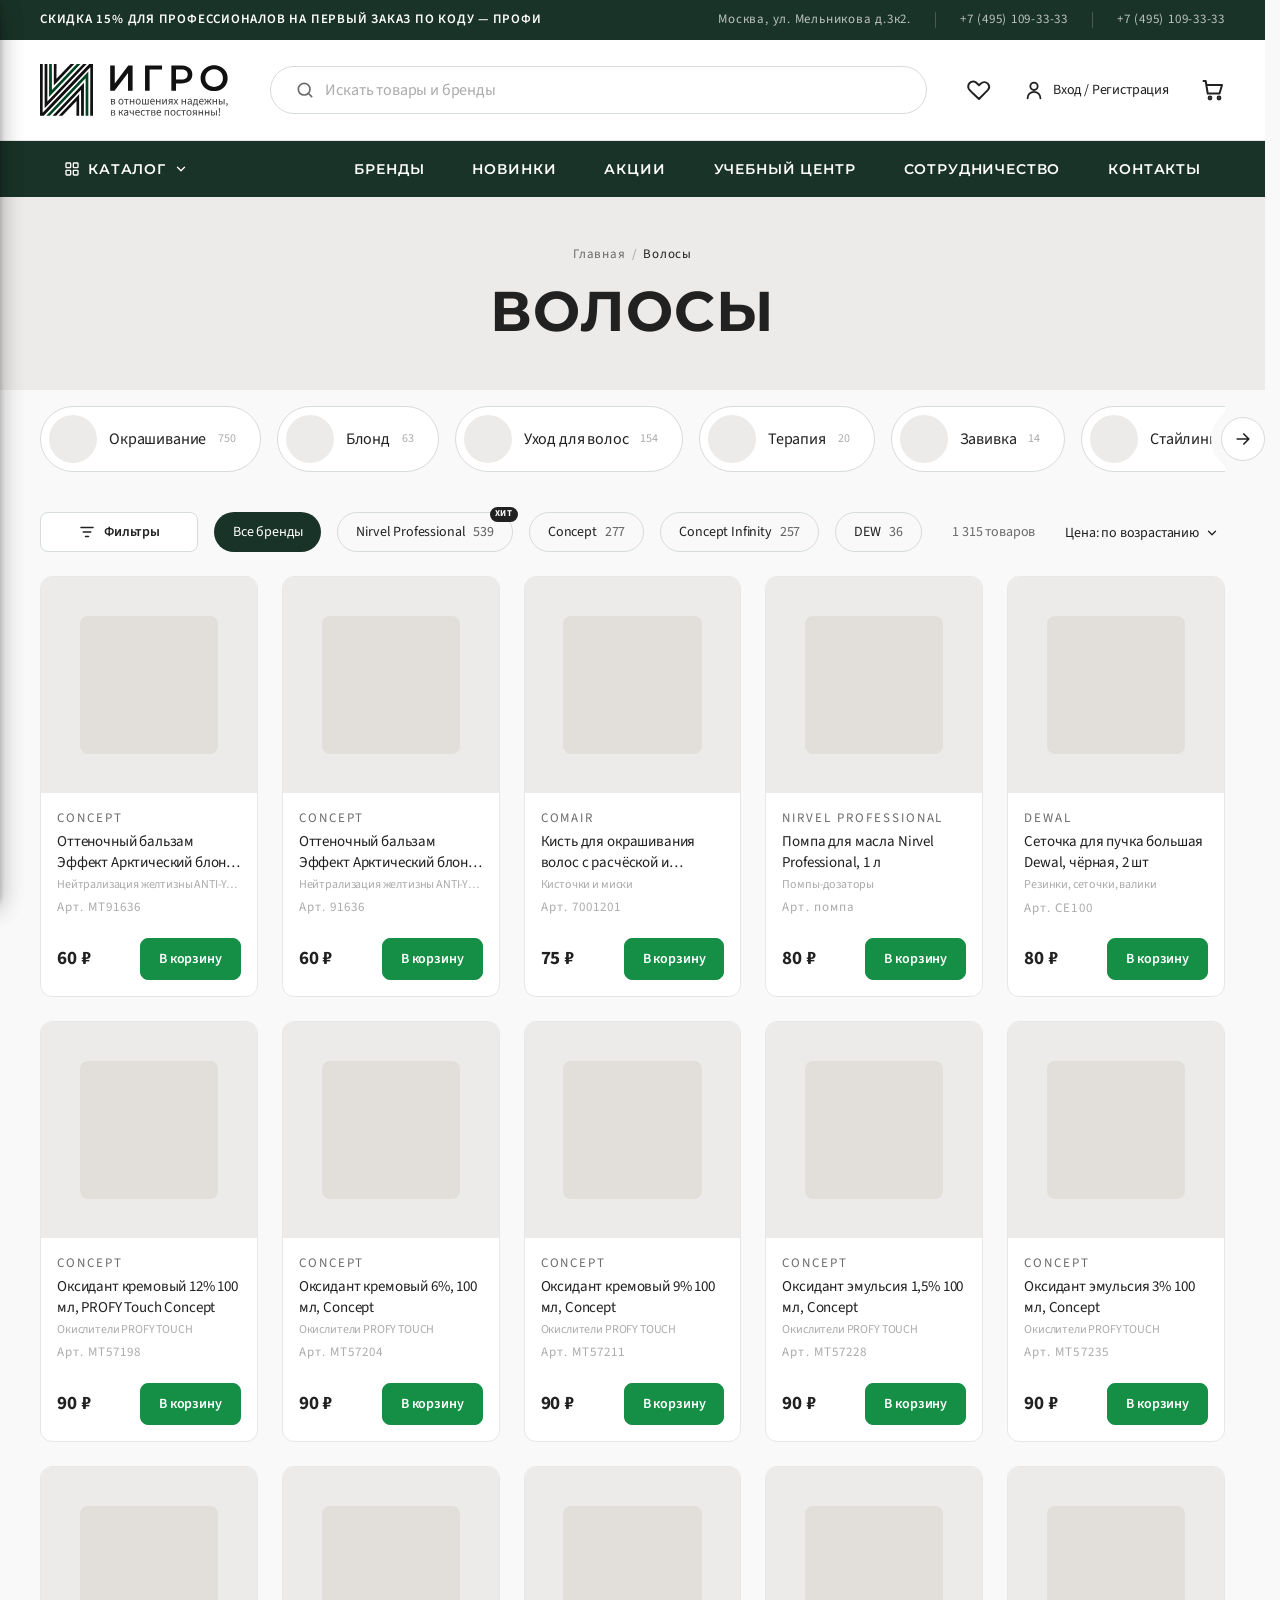
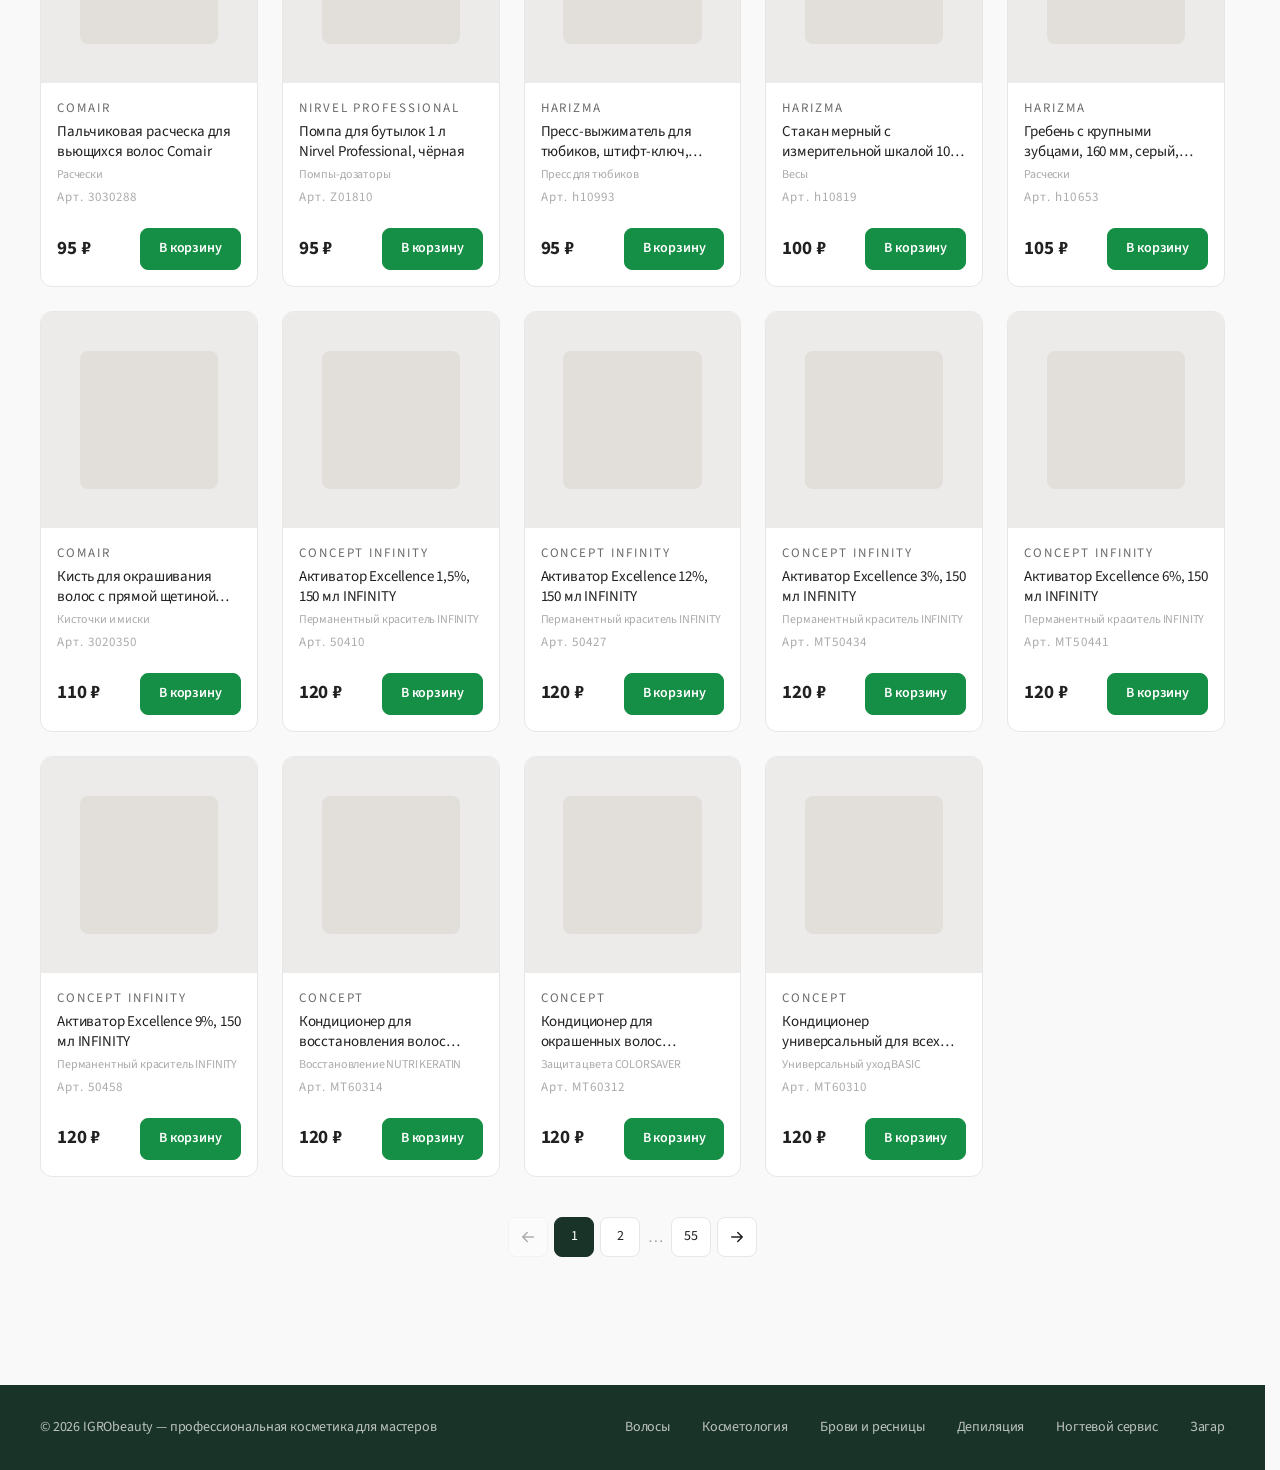
==== commit 3f959063: "Add files via upload" ====
--- a/index.html
+++ b/index.html
@@ -14,7 +14,8 @@
   <div class="ig-search"><i class="ig-ic ig-ic--search ig-ic-20" aria-hidden="true"></i><input type="text" placeholder="Искать товары и бренды" aria-label="Поиск"></div>
   <div class="ig-actions"><button class="ig-action" aria-label="Избранное"><i class="ig-ic ig-ic--heart ig-ic-24" aria-hidden="true"></i></button><button class="ig-action"><i class="ig-ic ig-ic--user ig-ic-22" aria-hidden="true"></i><span class="ig-action__label">Вход / Регистрация</span></button><button class="ig-action" aria-label="Корзина"><i class="ig-ic ig-ic--cart ig-ic-24" aria-hidden="true"></i></button></div>
 </div></header><nav class="ig-mainnav"><div class="ig-container ig-mainnav__inner">
-  <div class="ig-mainnav__list"><button class="ig-navlink" data-toggle="mega" aria-expanded="false"><i class="ig-ic ig-ic--grid ig-ic-16" aria-hidden="true"></i> Каталог <i class="ig-ic ig-ic--chevron ig-ic-14" aria-hidden="true"></i></button><a class="ig-navlink" href="#">Бренды</a><a class="ig-navlink" href="#">Новинки</a><a class="ig-navlink" href="#">Учебный центр</a><a class="ig-navlink" href="#">Контакты</a><a class="ig-navlink" href="#">Акции</a></div>
+  <div class="ig-mainnav__list"><button class="ig-navlink" data-toggle="mega" aria-expanded="false"><i class="ig-ic ig-ic--grid ig-ic-16" aria-hidden="true"></i> Каталог <i class="ig-ic ig-ic--chevron ig-ic-14" aria-hidden="true"></i></button></div>
+  <div class="ig-mainnav__list ig-mainnav__list--end"><a class="ig-navlink" href="#">Бренды</a><a class="ig-navlink" href="#">Новинки</a><a class="ig-navlink" href="#">Акции</a><a class="ig-navlink" href="#">Учебный центр</a><a class="ig-navlink" href="#">Сотрудничество</a><a class="ig-navlink" href="#">Контакты</a></div>
   </div>
   <div class="ig-mega ig-mega--sidebar" id="mega" aria-hidden="true"></div>
 </nav><div id="page"></div><div class="ig-scrim" data-close></div><aside class="ig-drawer" id="drawer-filters" aria-hidden="true">
--- a/styles.css
+++ b/styles.css
@@ -218,6 +218,7 @@
   min-height: 56px;
 }
 .ig-mainnav__list { display: flex; align-items: stretch; }
+.ig-mainnav__list--end { margin-left: auto; }
 .ig-navlink {
   display: inline-flex;
   align-items: center;
@@ -336,7 +337,7 @@
 /* ==========================================================================
    DIRECTION TABS (round-icon pills) — hair page
    ========================================================================== */
-.ig-directions { padding-block: var(--space-2) var(--space-4); }
+.ig-directions { padding-block: var(--space-2) var(--space-2); }
 .ig-directions__wrap { display: flex; align-items: center; position: relative; }
 .ig-directions__track {
   display: flex;
@@ -589,6 +590,20 @@
   color: var(--ink);
   white-space: nowrap;
 }
+/* «Цена по запросу» — мелко и в две строки, чтобы кнопка не сжималась */
+.ig-card__price--ask {
+  font-size: 12px;
+  font-weight: var(--weight-semibold);
+  line-height: 1.2;
+  color: var(--ink-soft);
+  white-space: normal;
+  max-width: 7em;
+}
+/* счётчик в кнопке «Фильтры»: место под двузначное число зарезервировано */
+.ig-btn__num { margin-left: 4px; }
+.ig-btn__num:empty { display: none; }
+/* ширина под «Фильтры · 99»: без счётчика содержимое центрируется */
+.ig-toolbar [data-open="filters"] { min-width: 158px; }
 
 /* buttons */
 .ig-btn {
@@ -965,10 +980,21 @@
 }
 
 
+/* лейбл «ХИТ» на чипе бренда */
+.ig-chip--hit { position: relative; overflow: visible; }
+.ig-chip__hit {
+  position: absolute; top: -6px; right: -6px;
+  padding: 1px 5px; border-radius: 999px;
+  background: var(--ink); color: #fff;
+  font-size: 9px; font-weight: var(--weight-bold);
+  letter-spacing: 0.08em; line-height: 1.4;
+  pointer-events: none;
+}
+
 /* ==========================================================================
    QUICK FILTERS (два измерения: действие/задача и линейка/серия)
    ========================================================================== */
-.ig-qf { display: flex; flex-direction: column; gap: var(--space-3); margin-top: var(--space-4); }
+.ig-qf { display: flex; flex-direction: column; gap: var(--space-3); margin-top: var(--space-2); }
 .ig-qf__row { display: grid; grid-template-columns: var(--qf-indent, 140px) 1fr; align-items: start; column-gap: 0; row-gap: var(--space-2); }
 .ig-qf__label {
   min-height: var(--chip-h); display: flex; align-items: center;
